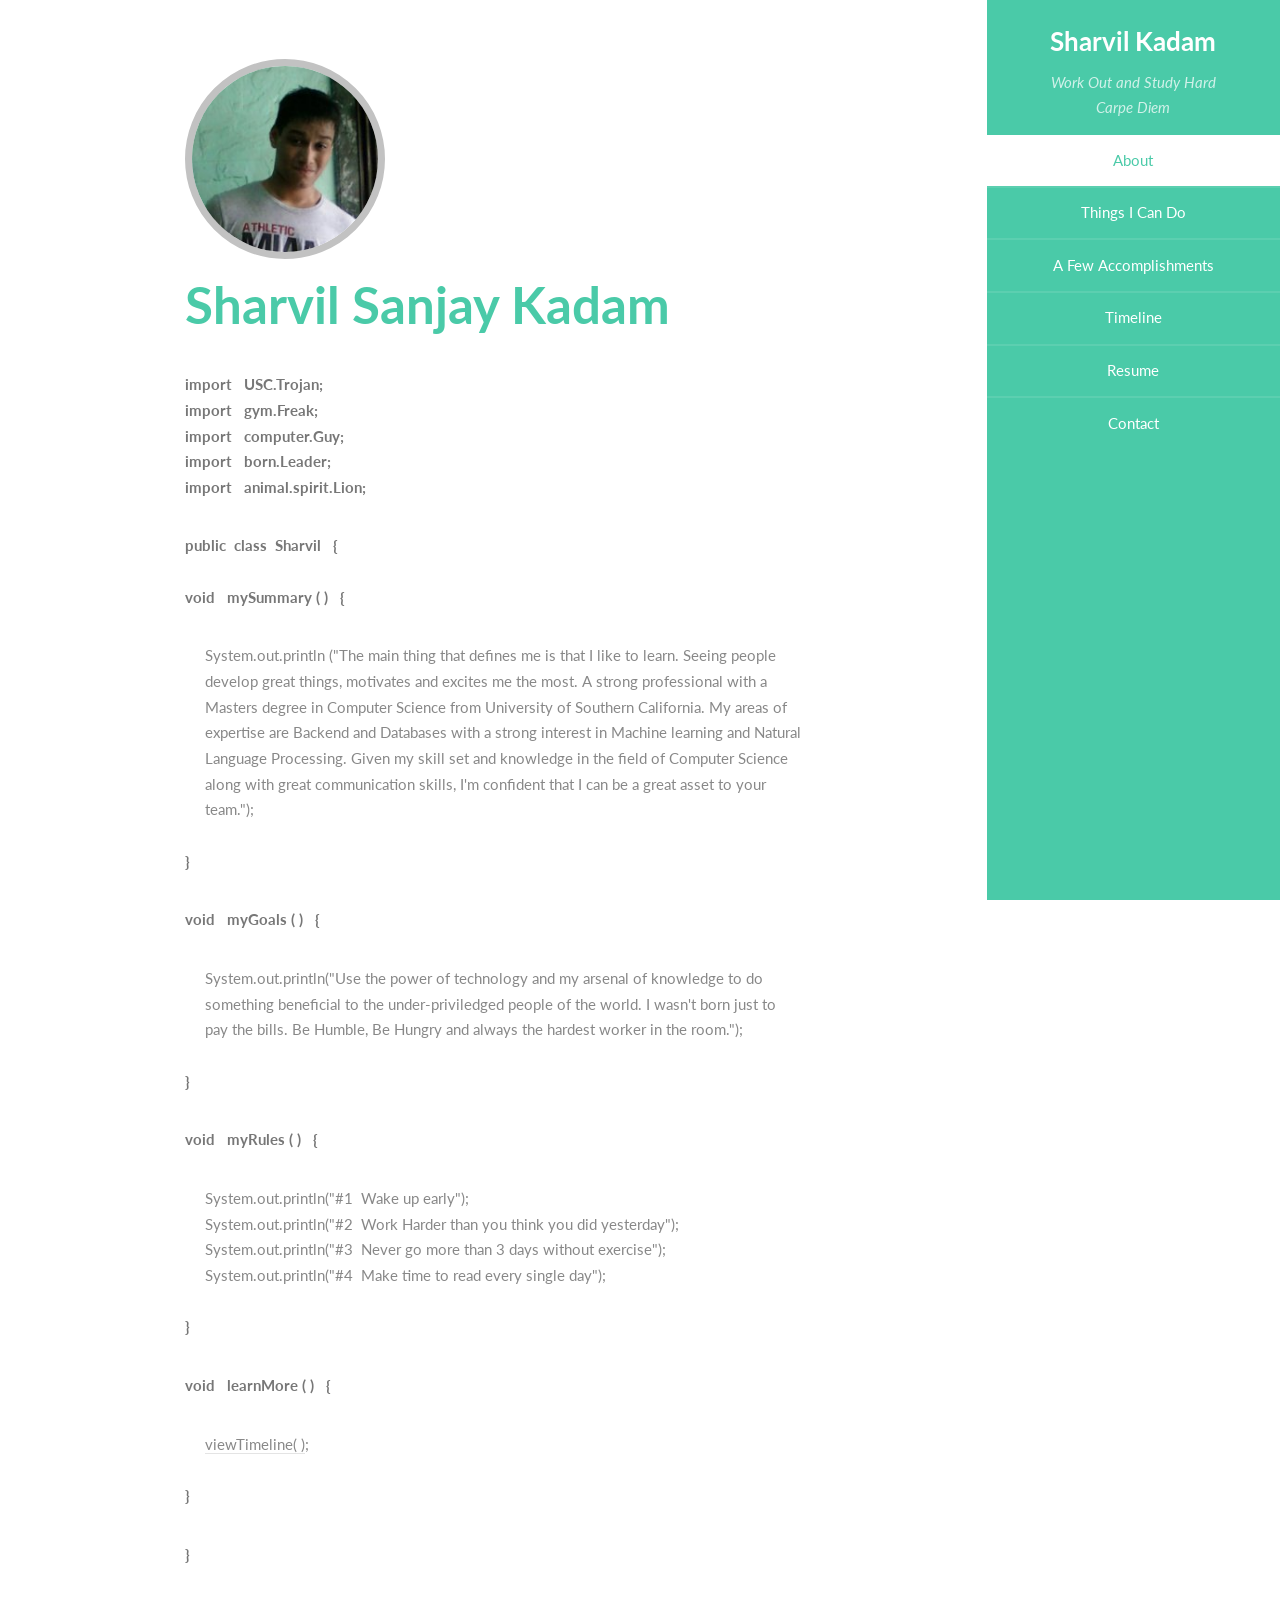
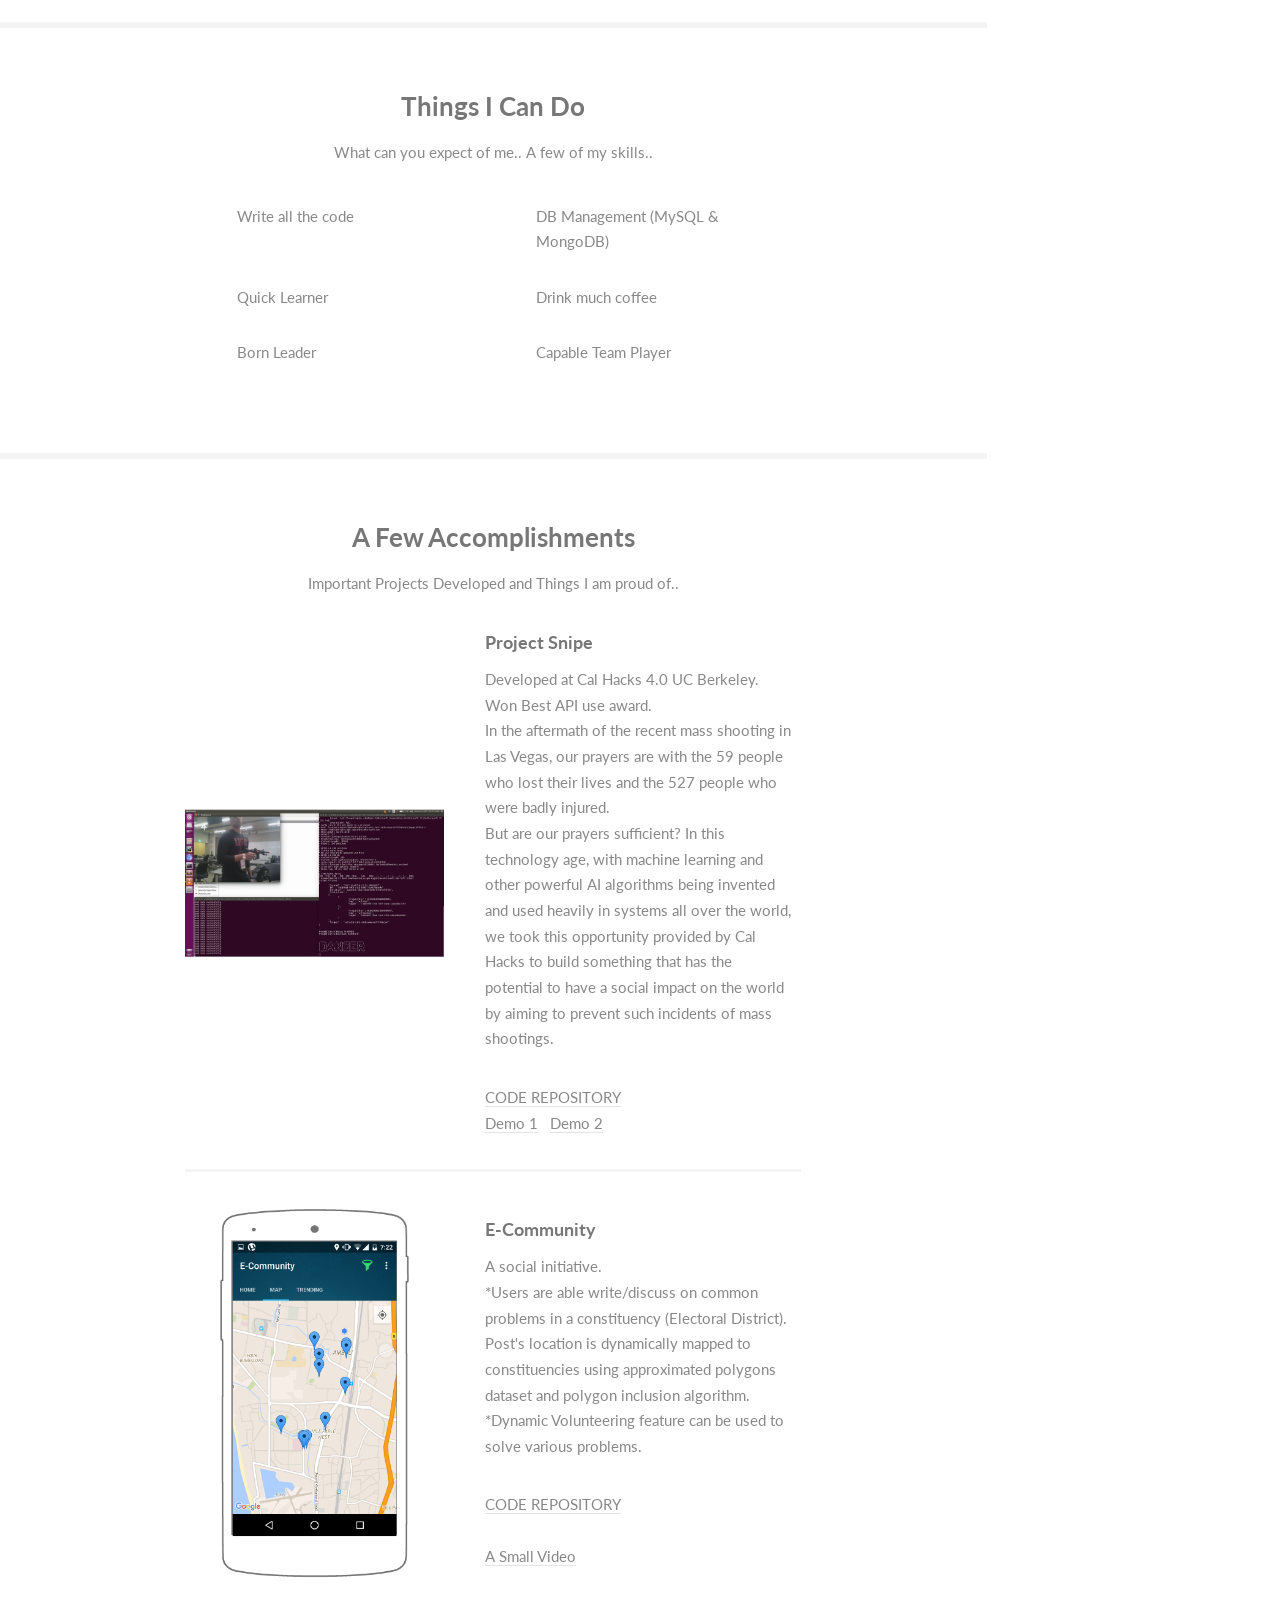
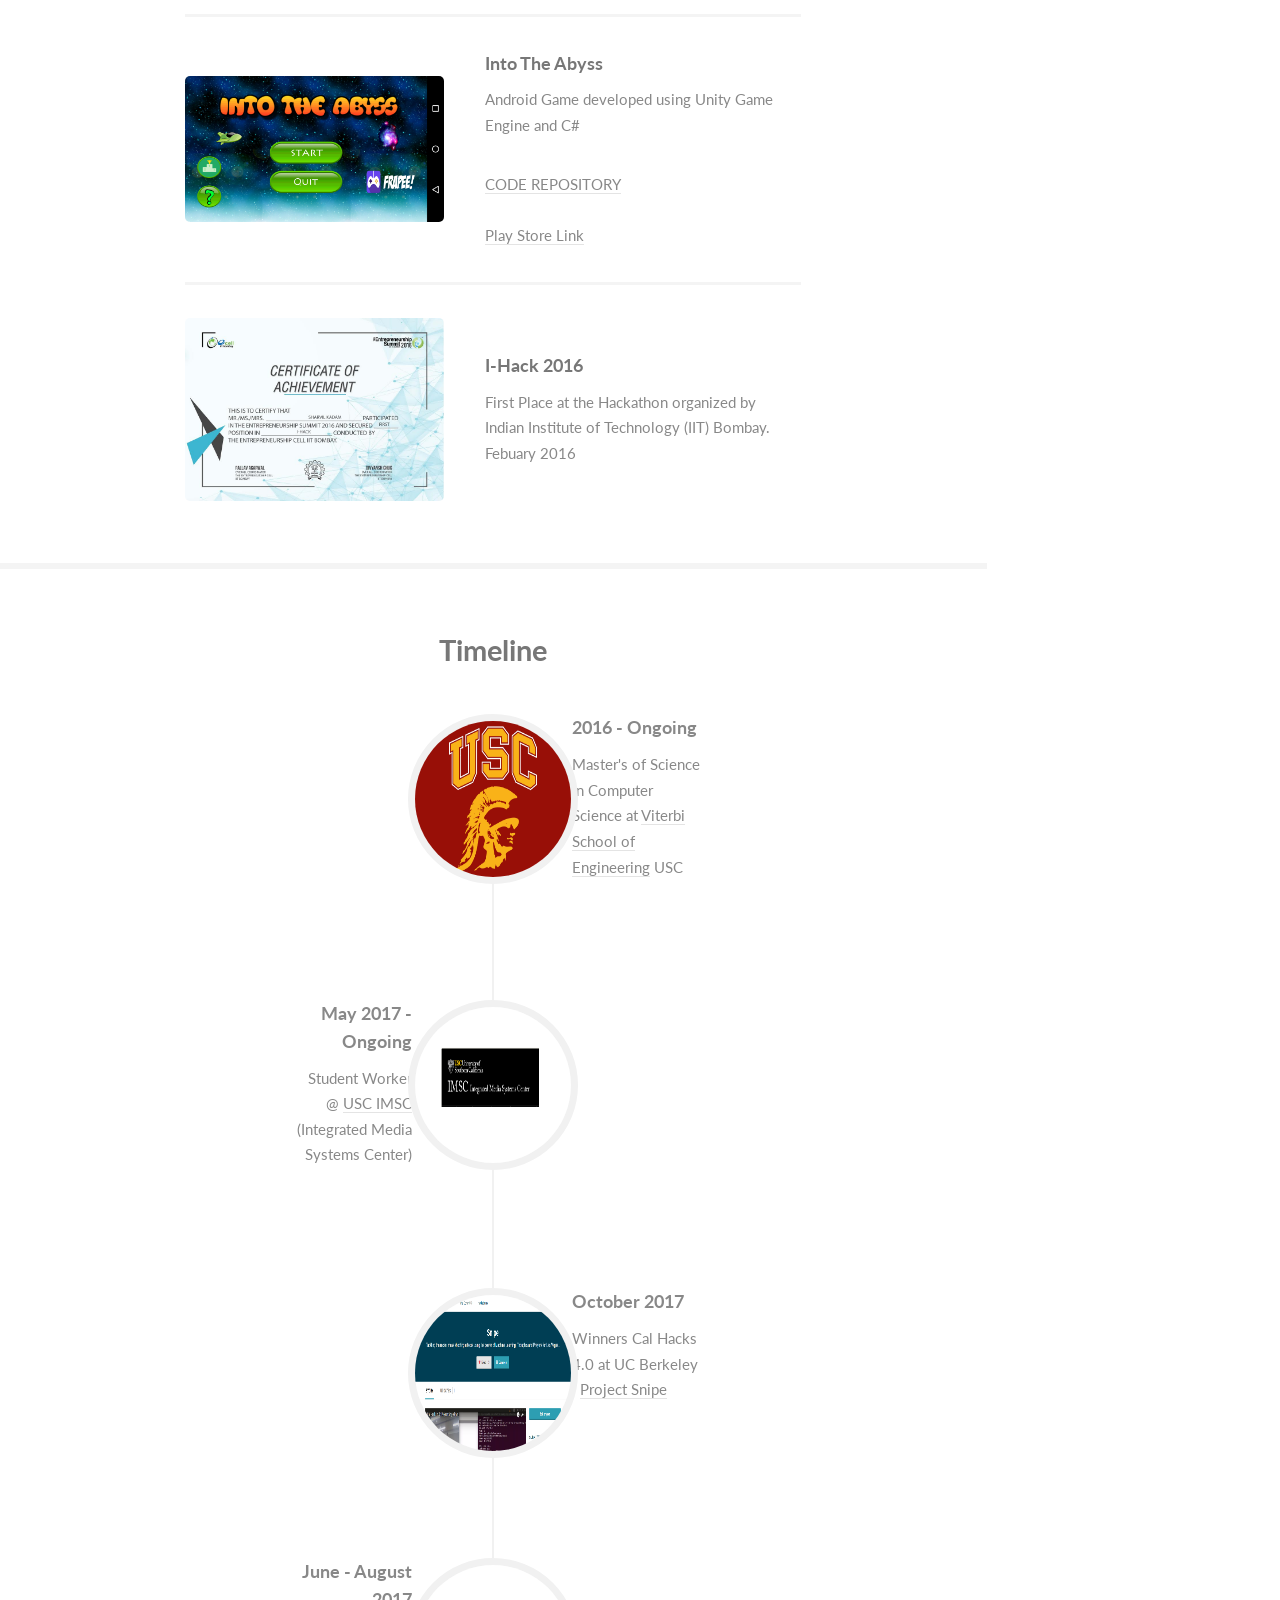
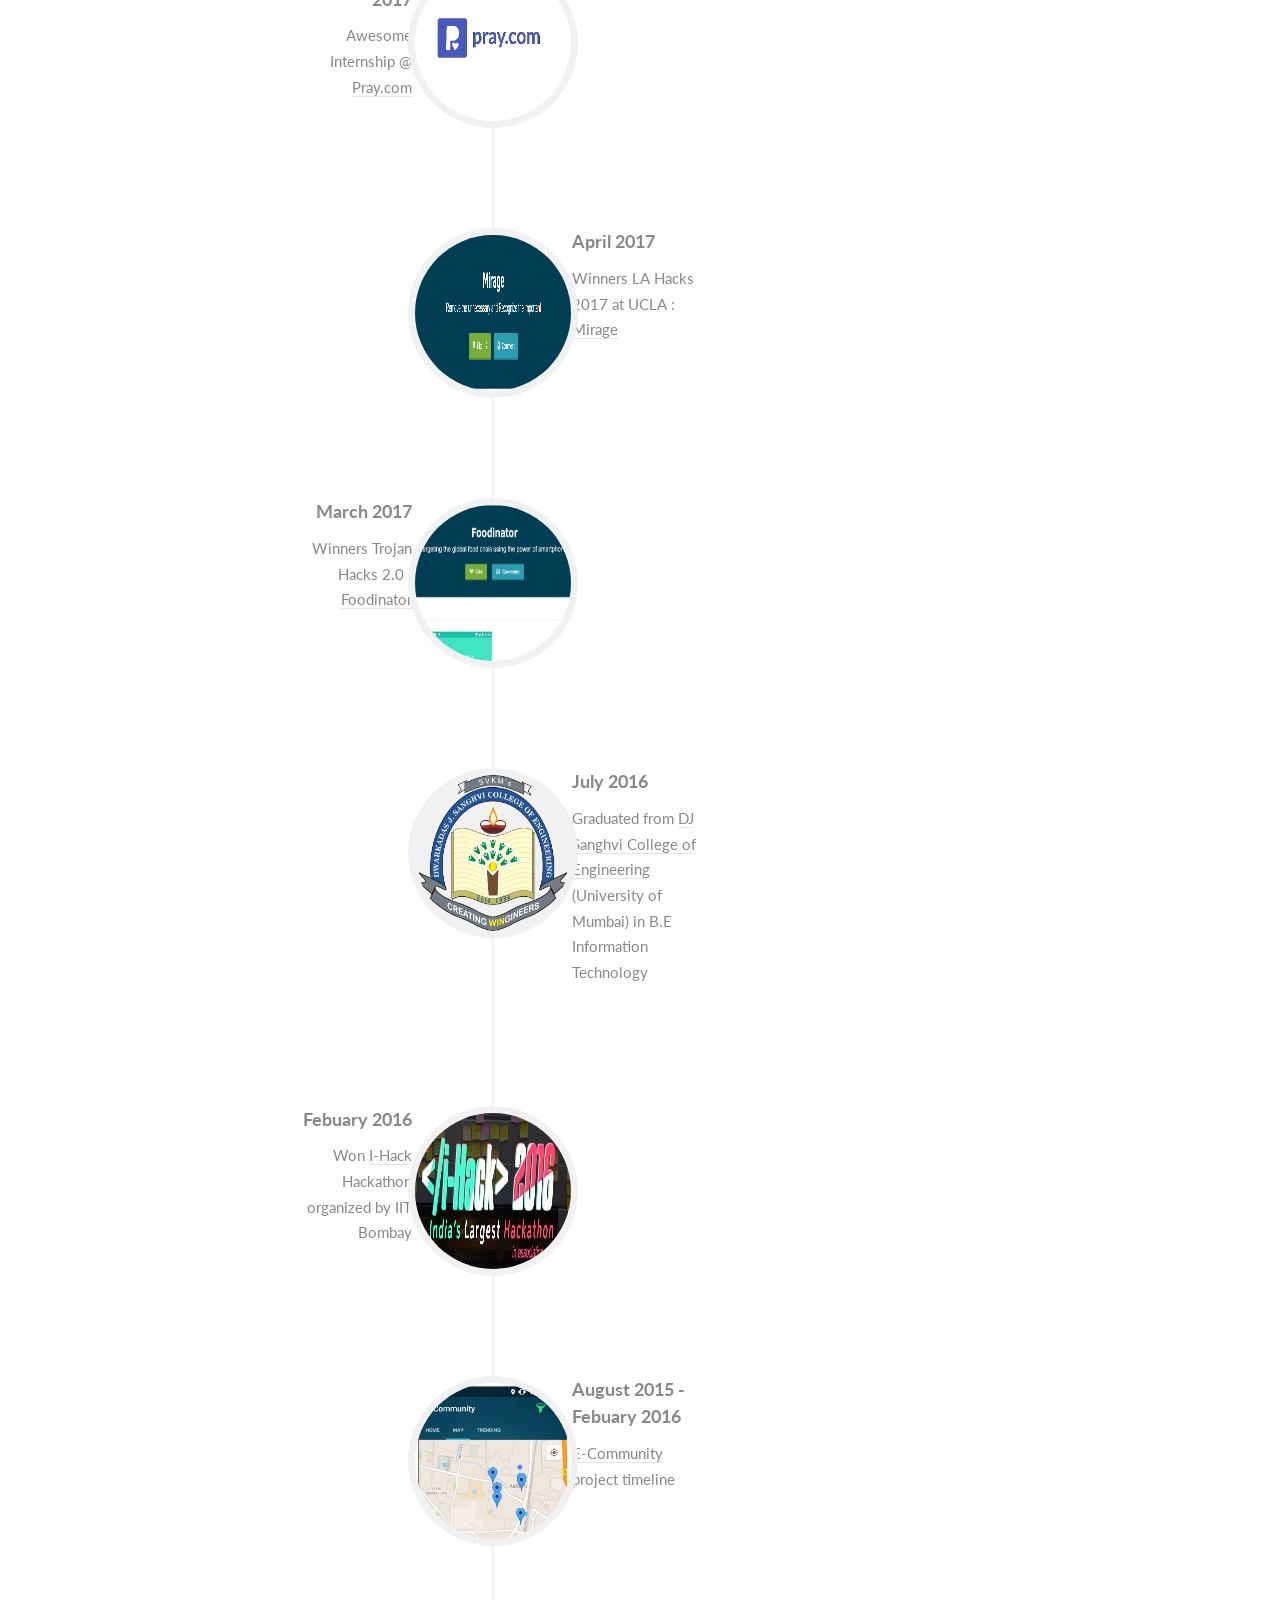
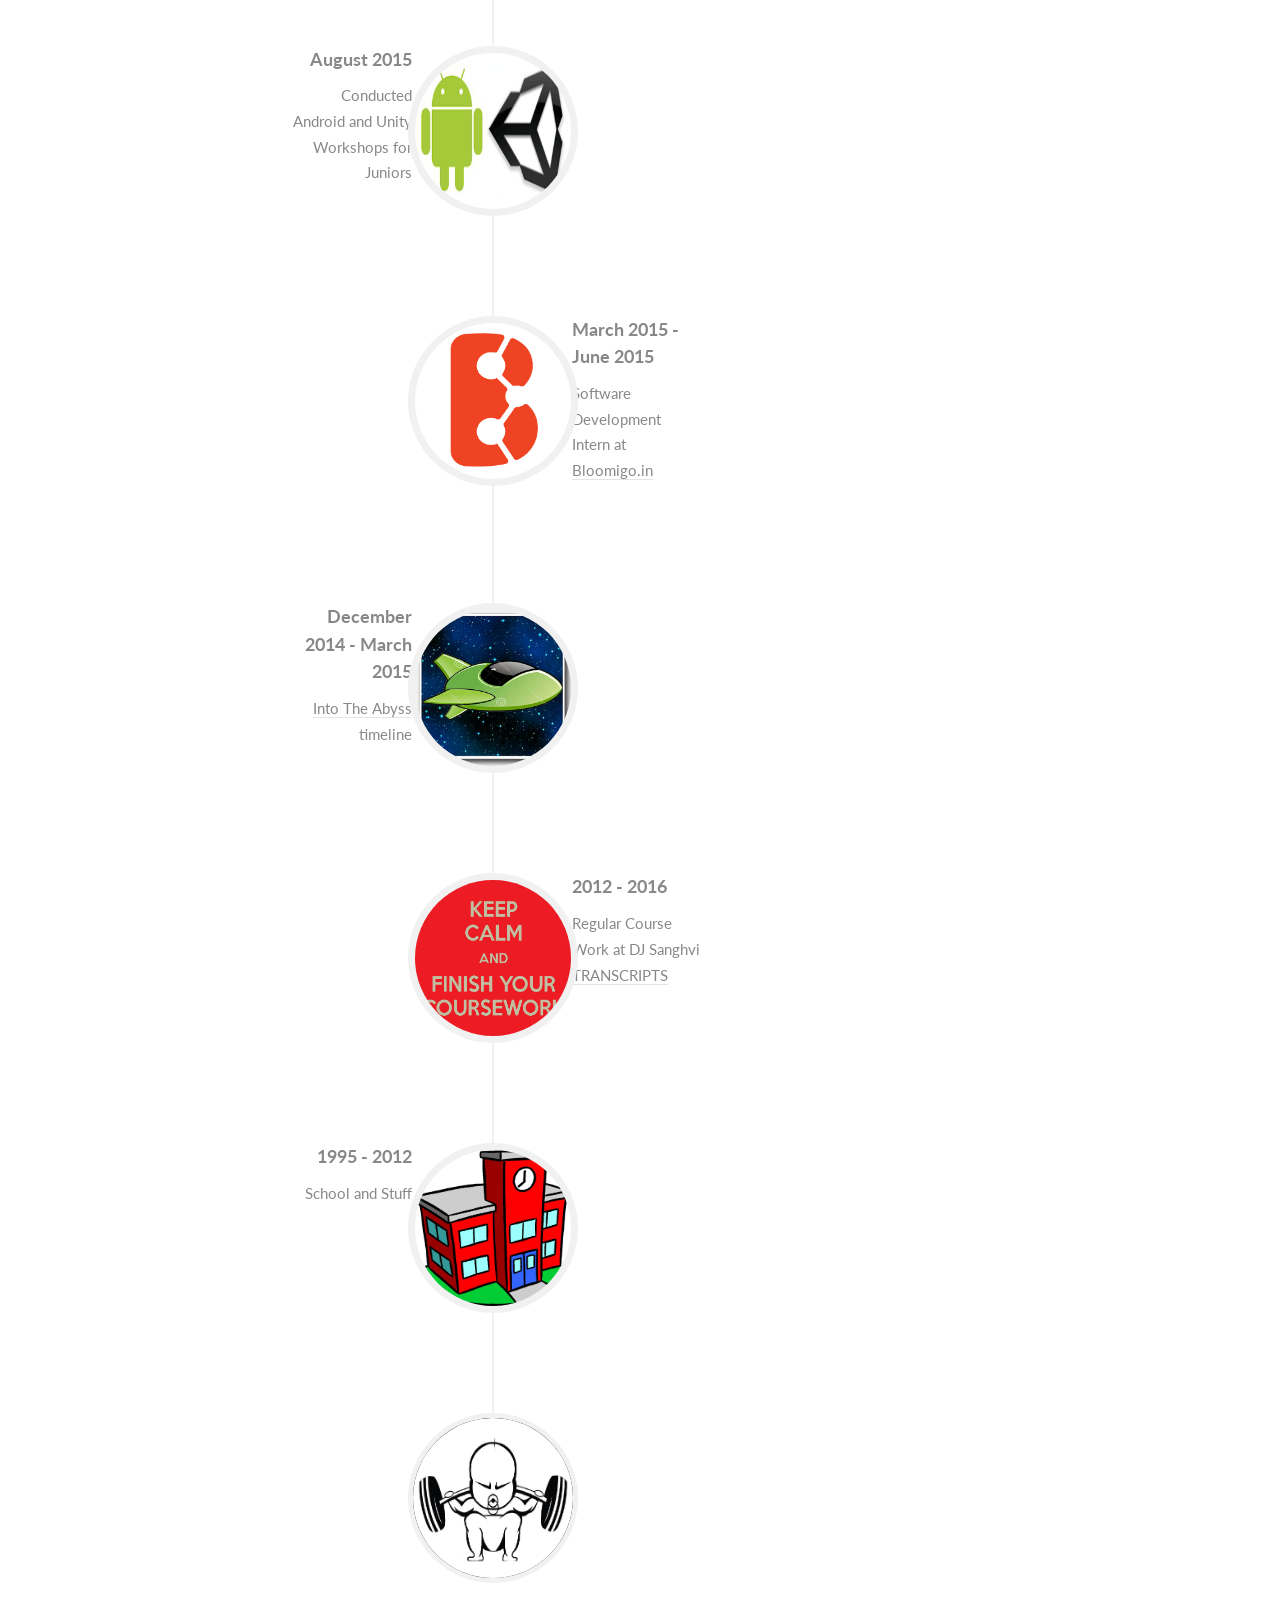
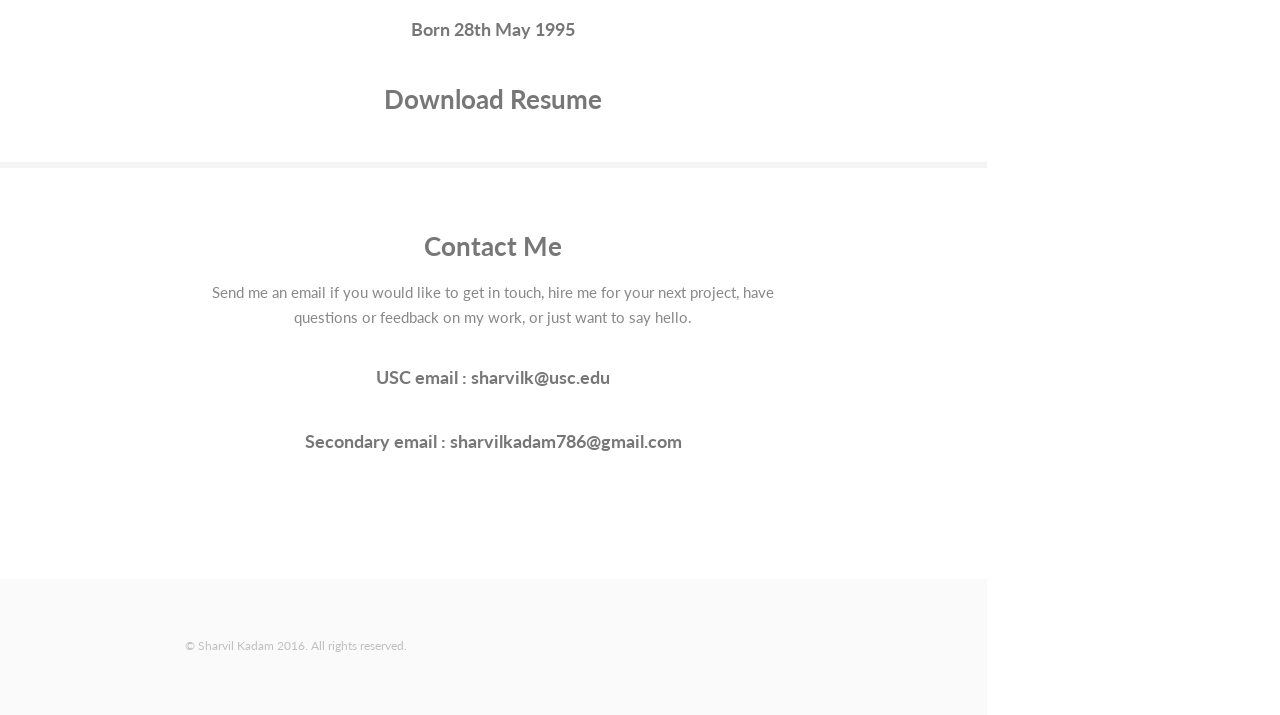
==== index.html @ 2d90a51f "Update index.html" ====
<!DOCTYPE HTML>

<html>
	<head>
		<title>Sharvil Kadam</title>
		<meta charset="utf-8" />
		<meta name="viewport" content="width=device-width, initial-scale=1" />
		<!--[if lte IE 8]><script src="assets/js/ie/html5shiv.js"></script><![endif]-->
		<link rel="stylesheet" href="assets/css/main.css" />
		<!--[if lte IE 8]><link rel="stylesheet" href="assets/css/ie8.css" /><![endif]-->
						
	</head>

	<body>

		<!-- Header -->
			<section id="header">
				<header>
					<!--<span class="image avatar"><img src="images/avatar.jpg" alt="" /></span>-->
					<h1 id="logo"><a href="#">Sharvil Kadam</a></h1>
					<p>Work Out and Study Hard <br />
					Carpe Diem</p>
				</header>
				<nav id="nav">
					<ul>
						<li><a href="#one" class="active">About</a></li>
						<li><a href="#two">Things I Can Do</a></li>
						<li><a href="#three">A Few Accomplishments</a></li>
						<li><a href="#four">Timeline</a></li>
						<li><a href="#resume">Resume</a></li>
						<li><a href="#five">Contact</a></li>
					</ul>
				</nav>
				<footer>
					<ul class="icons">
						<li><a href="https://www.linkedin.com/in/sharvilkadam" target="_blank" class="icon fa-linkedin"><span class="label">LinkedIn</span></a></li>
						<li><a href="https://github.com/sharvilkadam" target="_blank" class="icon fa-github"><span class="label">Github</span></a></li>
						<li><a href="https://www.facebook.com/sharvil.kadam" target="_blank" class="icon fa-facebook"><span class="label">Facebook</span></a></li>
						<li><a href="https://www.instagram.com/sharvil_k/" target="_blank" class="icon fa-instagram"><span class="label">Instagram</span></a></li>
						<li><a href="mailto:sharvilk@usc.edu" target="_blank" class="icon fa-envelope"><span class="label">Email</span></a></li>
					</ul>
				</footer>
			</section>

		<!-- Wrapper -->
			<div id="wrapper">

				<!-- Main -->
					<div id="main">

						<!-- One -->
							<section id="one">
								<div class="container">
									<header class="major">
									<img class="img-me" src="images/avatar.jpg" alt="">
										<h2>Sharvil Sanjay Kadam</h2>
										</header>
										<b><p>import &nbsp&nbspUSC.Trojan;<br>
											import &nbsp&nbspgym.Freak;<br>
											import &nbsp&nbspcomputer.Guy;<br>
											import &nbsp&nbspborn.Leader;<br>
											import &nbsp&nbspanimal.spirit.Lion;
											<!--Spirit Animal : Lion<br>-->
											</p>
										
									<b>public &nbspclass &nbspSharvil &nbsp&nbsp{</b><br/><br>
									<p> void&nbsp&nbsp&nbspmySummary&nbsp(&nbsp)&nbsp&nbsp&nbsp{</b>
										
										<div class="syso">System.out.println ("The main thing that defines me is that I like to learn. Seeing people develop great things, motivates and excites me the most. A strong professional with a Masters degree in Computer Science from University of Southern California.
My areas of expertise are Backend and Databases with a strong interest in Machine learning and Natural Language Processing.
Given my skill set and knowledge in the field of Computer Science along with great communication skills, I'm confident that I can be a great asset to your team.");
										</div>
									<br><b>}</b><br></p>
									<p> <b>void&nbsp&nbsp&nbspmyGoals&nbsp(&nbsp)&nbsp&nbsp&nbsp{</b>
										<div class="syso">System.out.println("Use the power of technology and my arsenal of knowledge to do something beneficial to the under-priviledged people of the world. I wasn't born just to pay the bills. Be Humble, Be Hungry and always the hardest worker in the room.");
										</div>
									<br><b>}</b><br></p>
									<p> <b>void&nbsp&nbsp&nbspmyRules&nbsp(&nbsp)&nbsp&nbsp&nbsp{</b>
										
										<div class="syso">System.out.println("#1 &nbspWake up early");<br>
														System.out.println("#2 &nbspWork Harder than you think you did yesterday");<br>
														System.out.println("#3 &nbspNever go more than 3 days without exercise");<br>
														System.out.println("#4 &nbspMake time to read every single day");<br>
										</div>
									<br><b>}</b><br></p>
									<p> <b>void&nbsp&nbsp&nbsplearnMore&nbsp(&nbsp)&nbsp&nbsp&nbsp{</b>
										<div class="syso"><a href="#four">viewTimeline(&nbsp)</a>;
										</div>
									<br><b>}</b><br></p>
									<b>}</b><div><br></div>
								</div>
							</section>

						<!-- Two -->
							<section id="two">
								<div class="container">
									<h3 style="text-align:center">Things I Can Do</h3>
									<p style="text-align:center">What can you expect of me.. A few of my skills.. </p>
									<ul class="feature-icons">
										<li class="fa-code">Write all the code</li>
										<li class="fa-bar-chart-o">DB Management (MySQL & MongoDB)</li>
										<li class="fa-book">Quick Learner</li>
										<li class="fa-coffee">Drink much coffee</li>
										<li class="fa-bolt">Born Leader</li>
										<li class="fa-users">Capable Team Player</li>
									</ul>
								</div>
							</section>

						<!-- Three -->
							<section id="three">
								<div class="container">
									<h3 style="text-align:center">A Few Accomplishments</h3>
									<p style="text-align:center">Important Projects Developed and Things I am proud of..</p>
									<div class="features">
										<article>
											<a href="https://devpost.com/software/snipe" class="image" target="_blank"><img src="images/gun.jpg" alt="Project_Snipe" /></a>
											<div class="inner">
												<h4>Project Snipe</h4>
												<p>Developed at Cal Hacks 4.0 UC Berkeley. Won Best API use award.<br>
												In the aftermath of the recent mass shooting in Las Vegas, our prayers are with the 59 people who lost their lives and the 527 people who were badly injured.
												<br>
												But are our prayers sufficient? In this technology age, with machine learning and other powerful AI algorithms being invented and used heavily in systems all over the world, we took this opportunity provided by Cal Hacks to build something that has the potential to have a social impact on the world by aiming to prevent such incidents of mass shootings.</p>
												<a href="https://github.com/sharvilkadam/project_snipe" target="_blank">CODE REPOSITORY</a><br>
												<a href="https://www.youtube.com/watch?v=8HiP_KEbpkw" target="_blank">Demo 1</a>&nbsp&nbsp
												<a href="https://www.youtube.com/watch?v=8ooiX8JtG_U" target="_blank">Demo 2</a>
											</div>
										</article>
										<article>
											<a href="https://drive.google.com/open?id=0B1fPIwPe69knaG1VN0NEN2JaNmc" class="image" target="_blank"><img src="images/mapview.png" alt="E-Community" /></a>
											<div class="inner">
												<h4>E-Community</h4>
												<p>A social initiative.<br>
												*Users are able write/discuss on common problems in a constituency (Electoral District). Post's location is
												dynamically mapped to constituencies using approximated polygons dataset and polygon inclusion algorithm.<br>
												*Dynamic Volunteering feature can be used to solve various problems.</p>
												
												<a href="https://drive.google.com/open?id=0B1fPIwPe69knaG1VN0NEN2JaNmc" target="_blank">CODE REPOSITORY</a><br><br>
												<a href="https://www.youtube.com/watch?v=m3dZS2PatmI" target="_blank">A Small Video</a>
											</div>
										</article>
										<article>
											<a href="https://play.google.com/store/apps/details?id=com.sharko.IntoTheAbyss&hl=en" class="image" target="_blank"><img src="images/into.png" alt="Into The Abyss" /></a>
											<div class="inner">
												<h4>Into The Abyss</h4>
												<p>Android Game developed using Unity Game Engine and C#</p>
												<a href="https://drive.google.com/open?id=0B1fPIwPe69knakhXM0E3Ulh4dEk" target="_blank">CODE REPOSITORY</a><br><br>
												<a href="https://play.google.com/store/apps/details?id=com.sharko.IntoTheAbyss&hl=en" target="_blank">Play Store Link</a>
											</div>
										</article>
										<article>
											<span class="image" ><img src="images/unnamed.jpg" alt="I-Hack" /></span>
											<div class="inner">
												<h4>I-Hack 2016</h4>
												<p>First Place at the Hackathon organized by Indian Institute of Technology (IIT) Bombay. <br> Febuary 2016</p>
											</div>
										</article>
									</div>
								</div>
							</section>
						
						<!-- Four -->
							<section id="four">
								<div class="container">
									<section id="timeline" class="container content-section text-center">
										<div class="row">
											<div class="col-lg-8 col-lg-offset-2">

											  <h2 style="text-align:center" id="timeline">Timeline</h2><br>


										  <ul class="timeline">

											
												  
												  

												  <li class="
												  	timeline-inverted
												  ">
													  <div class="timeline-image"><!-- style="background-image:url('images/USC.jpg')">-->
														  <img class="insideimg" src="images/USC.jpg" alt="USC ">
													  </div>
													  <div class="timeline-panel">
														  <div class="timeline-heading">
															  <h4>2016 - Ongoing</h4>
														  </div>
														  <div class="timeline-body">
															  <p class="text-muted"><p>Master's of Science in Computer Science at <a href="https://viterbischool.usc.edu/" target="_blank">Viterbi School of Engineering</a> USC</p>
									</p>
														  </div>
													  </div>
												  </li>
												
												<li class="
												  
												  ">
													  <div class="timeline-image"><!-- style="background-image:url('images/USC.jpg')">-->
														  <img class="insideimg" src="images/imsc.png" alt="IMSC">
													  </div>
													  <div class="timeline-panel">
														  <div class="timeline-heading">
															  <h4>May 2017 - Ongoing</h4>
														  </div>
														  <div class="timeline-body">
															  <p class="text-muted"><p>Student Worker @ <a href="http://imsc.usc.edu/" target="_blank">USC IMSC</a> (Integrated Media Systems Center)</p>
									</p>
														  </div>
													  </div>
												  </li>
												
												<li class="
												  	timeline-inverted
												  ">
													  <div class="timeline-image"><!-- style="background-image:url('images/USC.jpg')">-->
														  <img class="insideimg" src="images/snipe.png" alt="Project snipe ">
													  </div>
													  <div class="timeline-panel">
														  <div class="timeline-heading">
															  <h4>October 2017</h4>
														  </div>
														  <div class="timeline-body">
															  <p class="text-muted"><p>Winners Cal Hacks 4.0 at UC Berkeley : <a href="https://devpost.com/software/snipe" target="_blank">Project Snipe</a></p>
									</p>
														  </div>
													  </div>
												  </li>
												
												<li class="
												  
												  ">
													  <div class="timeline-image"><!-- style="background-image:url('images/USC.jpg')">-->
														  <img class="insideimg" src="images/pray.png" alt="Pray.com">
													  </div>
													  <div class="timeline-panel">
														  <div class="timeline-heading">
															  <h4>June - August 2017</h4>
														  </div>
														  <div class="timeline-body">
															  <p class="text-muted"><p>Awesome Internship @ <a href="https://pray.com" target="_blank">Pray.com</a> </p>
									</p>
														  </div>
													  </div>
												  </li>
												
												<li class="
												  	timeline-inverted
												  ">
													  <div class="timeline-image"><!-- style="background-image:url('images/USC.jpg')">-->
														  <img class="insideimg" src="images/mirage2.png" alt="Mirage ">
													  </div>
													  <div class="timeline-panel">
														  <div class="timeline-heading">
															  <h4>April 2017</h4>
														  </div>
														  <div class="timeline-body">
															  <p class="text-muted"><p>Winners LA Hacks 2017 at UCLA : <a href="https://devpost.com/software/mirage-7kof1c" target="_blank">Mirage</a></p>
									</p>
														  </div>
													  </div>
												  </li>
												  
												  
												  <li class="
												  
												  ">
													  <div class="timeline-image"><!-- style="background-image:url('images/USC.jpg')">-->
														  <img class="insideimg" src="images/Foodinator.jpg" alt="Trojan Hacks">
													  </div>
													  <div class="timeline-panel">
														  <div class="timeline-heading">
															  <h4>March 2017</h4>
														  </div>
														  <div class="timeline-body">
															  <p class="text-muted"><p>Winners Trojan Hacks 2.0 : <a href="https://devpost.com/software/foodinator" target="_blank">Foodinator</a> </p>
									</p>
														  </div>
													  </div>
												  </li>

												  <li class="
												  
													timeline-inverted
												  
												  ">
													  <div class="timeline-image">
														  <img class="insideimg" src="images/DJ.png" alt="DJSCOE">
													  </div>
													  <div class="timeline-panel">
														  <div class="timeline-heading">
															  <h4>July 2016</h4>
														  </div>
														  <div class="timeline-body">
															  <p class="text-muted"><p>Graduated from <a href="http://www.djsce.ac.in/" target="_blank">DJ Sanghvi College of Engineering</a> (University of Mumbai) in B.E Information Technology</p>
									</p>
														  </div>
													  </div>
												  </li>
												
												  
												  

												  <li class="
												  
												  ">
													  <div class="timeline-image">
														  <img class="insideimg" src="images/ihack2.jpg" alt="I-Hack">
													  </div>
													  <div class="timeline-panel">
														  <div class="timeline-heading">
															  <h4>Febuary 2016</h4>
														  </div>
														  <div class="timeline-body">
															  <p class="text-muted"><p>Won <a href="http://ecell.in/esummit/ihack/" target="_blank">I-Hack</a> Hackathon organized by IIT Bombay</p>
									</p>
														  </div>
													  </div>
												  </li>
												
												  
												  

												  <li class="
												  
													timeline-inverted
												  
												  ">
													  <div class="timeline-image">
														  <img class="insideimg" src="images/mapview2.png" alt="E-Community">
													  </div>
													  <div class="timeline-panel">
														  <div class="timeline-heading">
															  <h4>August 2015 - Febuary 2016</h4>
														  </div>
														  <div class="timeline-body">
															  <p class="text-muted"><p><a href="https://drive.google.com/open?id=0B1fPIwPe69knaG1VN0NEN2JaNmc" target="_blank">E-Community</a> project timeline</p>
									</p>
														  </div>
													  </div>
												  </li>
												
												  
												  

												  <li class="
												  
												  ">
													  <div class="timeline-image">
														  <img class="insideimg" src="images/au.png" alt="Workshop">
													  </div>
													  <div class="timeline-panel">
														  <div class="timeline-heading">
															  <h4>August 2015</h4>
														  </div>
														  <div class="timeline-body">
															  <p class="text-muted"><p>Conducted Android and Unity Workshops for Juniors</p>
									</p>
														  </div>
													  </div>
												  </li>
												
												  
												  

												  <li class="
												  
													timeline-inverted
												  
												  ">
													  <div class="timeline-image">
														  <img class="insideimg" src="images/bloom.png" alt="Bloomigo.in">
													  </div>
													  <div class="timeline-panel">
														  <div class="timeline-heading">
															  <h4>March 2015 - June 2015</h4>
														  </div>
														  <div class="timeline-body">
															  <p class="text-muted"><p>Software Development Intern at <a href="http://bloomigo.in" target="_blank">Bloomigo.in</a></p>
									</p>
														  </div>
													  </div>
												  </li>
												
												  
												  

												  <li class="
												  
												  ">
													  <div class="timeline-image">
														  <img class="insideimg" src="images/abyss.png" alt="Into The Abyss">
													  </div>
													  <div class="timeline-panel">
														  <div class="timeline-heading">
															  <h4>December 2014 - March 2015</h4>
														  </div>
														  <div class="timeline-body">
															  <p class="text-muted"><p><a href="https://play.google.com/store/apps/details?id=com.sharko.IntoTheAbyss&hl=en" target="_blank">Into The Abyss</a> timeline</p>
									</p>
														  </div>
													  </div>
												  </li>
												
												  
												  

												  <li class="
												  
													timeline-inverted
												  
												  ">
													  <div class="timeline-image">
														  <img class="insideimg" src="images/cr2.png" alt="Course work">
													  </div>
													  <div class="timeline-panel">
														  <div class="timeline-heading">
															  <h4>2012 - 2016</h4>
														  </div>
														  <div class="timeline-body">
															  <p class="text-muted"><p>Regular Course Work at DJ Sanghvi<br> <a href="https://drive.google.com/open?id=0B1fPIwPe69knVXRWUlptY0taTE0" target="_blank">TRANSCRIPTS</a></p>
									</p>
														  </div>
													  </div>
												  </li>
												
												  
												  <li class="
												  
												  ">
													  <div class="timeline-image">
														  <img class="insideimg" src="images/sc.jpg" alt="School">
													  </div>
													  <div class="timeline-panel">
														  <div class="timeline-heading">
															  <h4>1995 - 2012</h4>
														  </div>
														  <div class="timeline-body">
															  <p class="text-muted"><p>School and Stuff</p>
									</p>
														  </div>
													  </div>
												  </li>

												  
												

												<li class="timeline-inverted">
												  <div class="timeline-image timeline-image-first">
													<img class="insideimg" src="images/born2.jpg" alt="Born">
												  </div>
												  
												</li>
											  </ul>
											  <h4 style="text-align:center">Born 28th May 1995</h4>
											</div>
										</div>
										
										<br>
									  <!--<div class="row top-buffer">
										<div class="col-lg-8 col-lg-offset-2">
										-->
										<section id="resume">
										  <h3 style="text-align:center"><a target="_blank" href="https://drive.google.com/file/d/1CIOT1_dU0feeOccqWsY5w686aYvmZWe6/view">Download Resume</a></h3> 
										</section>
										<!--</div>
									  </div>-->
									  
									</section>
								</div>
							</section>

						
						<!-- Five -->
							<section id="five">
								<div class="container">
									<h3 style="text-align:center">Contact Me</h3>
									<p style="text-align:center">Send me an email if you would like to get in touch, hire me for your next project, have questions or feedback on my work, or just want to say hello.</p>
									
									
									<h4 style="text-align:center"><a href="mailto:sharvilk@usc.edu" target="_blank" >USC  email :  sharvilk@usc.edu</a></h4>
									<br>
									<h4 style="text-align:center"><a href="mailto:sharvilkadam786@gmail" target="_blank" >Secondary  email :  sharvilkadam786@gmail.com</a></h4>
									<!--
									<form method="post" onsubmit="sendMail()">
										<div class="row uniform">
											<div class="6u 12u(xsmall)"><input type="text" name="name" id="name" placeholder="Name" /></div>
											<div class="6u 12u(xsmall)"><input type="email" name="email" id="email" placeholder="Email" /></div>
										</div>
										<div class="row uniform">
											<div class="12u"><input type="text" name="subject" id="subject" placeholder="Subject" /></div>
										</div>
										<div class="row uniform">
											<div class="12u"><textarea name="message" id="message" placeholder="Message" rows="6" ></textarea></div>
										</div>
										<div class="row uniform">
											<div class="12u">
												<ul class="actions">
													<li><input type="submit" class="special" value="Send Message" /></li>
													<li><input type="reset" value="Reset Form" /></li>
												</ul>
											</div>
										</div>
									</form>
									-->
								</div>
							</section>

						

					</div>

					<br>
				<!-- Footer -->
				<footer style="text-align:center">
					<ul class="icons">
						<li><a href="https://www.linkedin.com/in/sharvilkadam" target="_blank"  class="icon fa-linkedin"><span class="label">LinkedIn</span></a></li>
						<li><a href="https://github.com/sharvilkadam" target="_blank" class="icon fa-github"><span class="label">Github</span></a></li>
						<li><a href="https://www.facebook.com/sharvil.kadam" target="_blank" class="icon fa-facebook"><span class="label">Facebook</span></a></li>
						<li><a href="https://www.instagram.com/sharvil_k/" target="_blank" class="icon fa-instagram"><span class="label">Instagram</span></a></li>
						
						
					</ul>
				</footer>
					<section id="footer">
						<div class="container">
							<ul class="copyright">
								<li>&copy; Sharvil Kadam 2016. All rights reserved.</li>
							</ul>
						</div>
					</section>

			</div>

		<!-- Scripts -->
			<script src="assets/js/jquery.min.js"></script>
			<script src="assets/js/jquery.scrollzer.min.js"></script>
			<script src="assets/js/jquery.scrolly.min.js"></script>
			<script src="assets/js/skel.min.js"></script>
			<script src="assets/js/util.js"></script>
			<!--[if lte IE 8]><script src="assets/js/ie/respond.min.js"></script><![endif]-->
			<script src="assets/js/main.js"></script>

	</body>
</html>
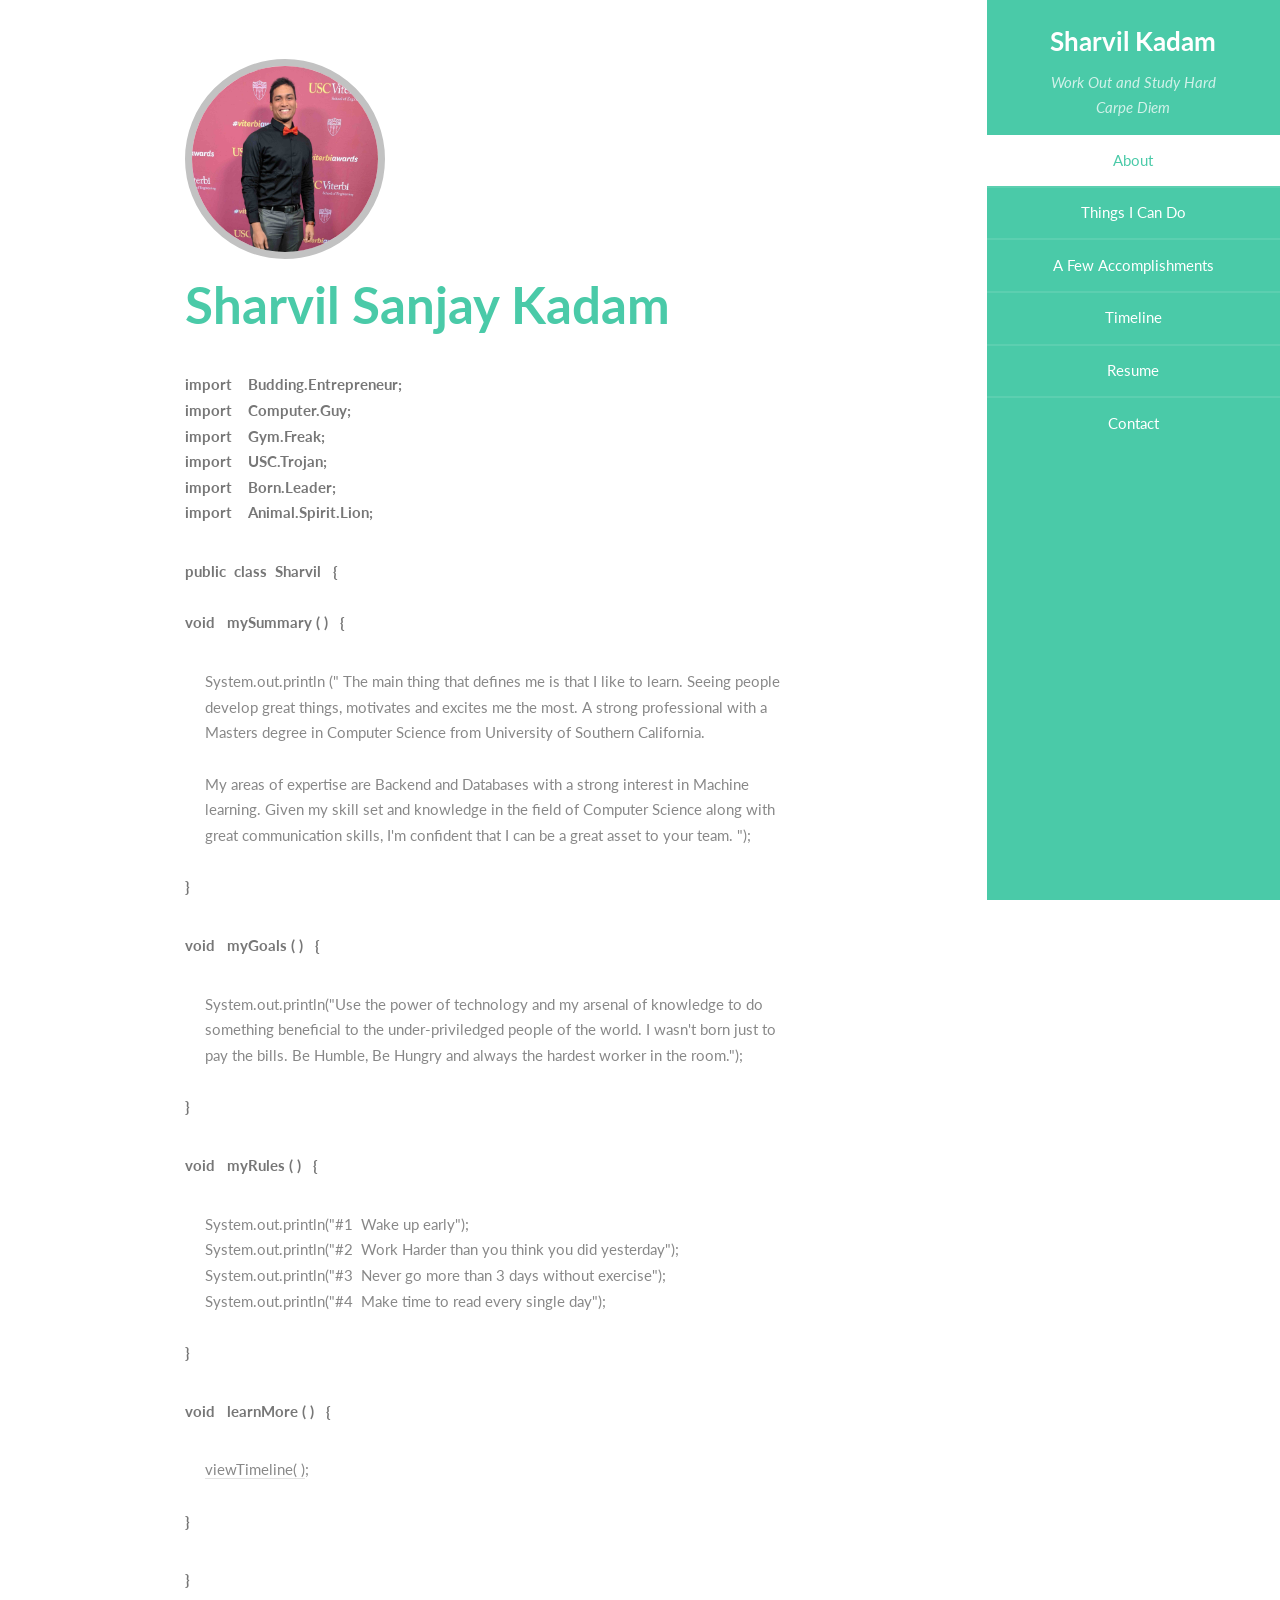
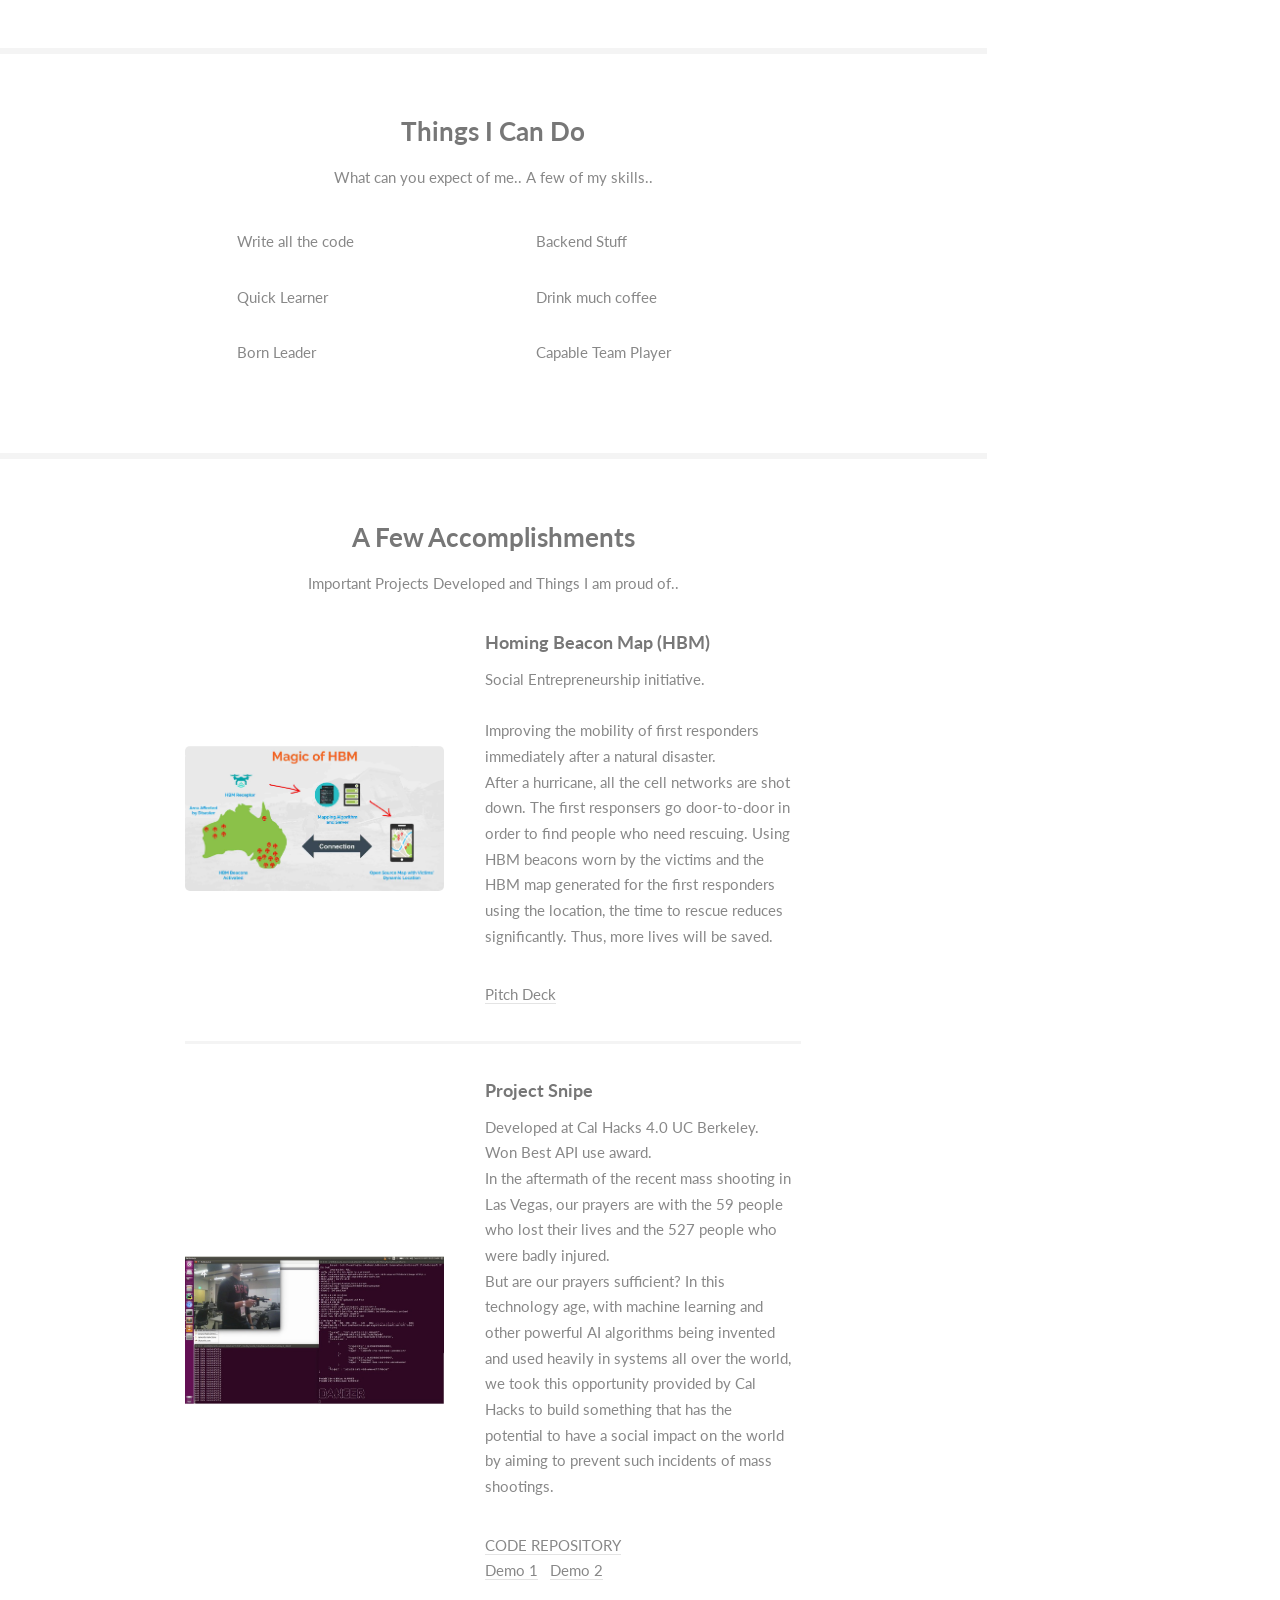
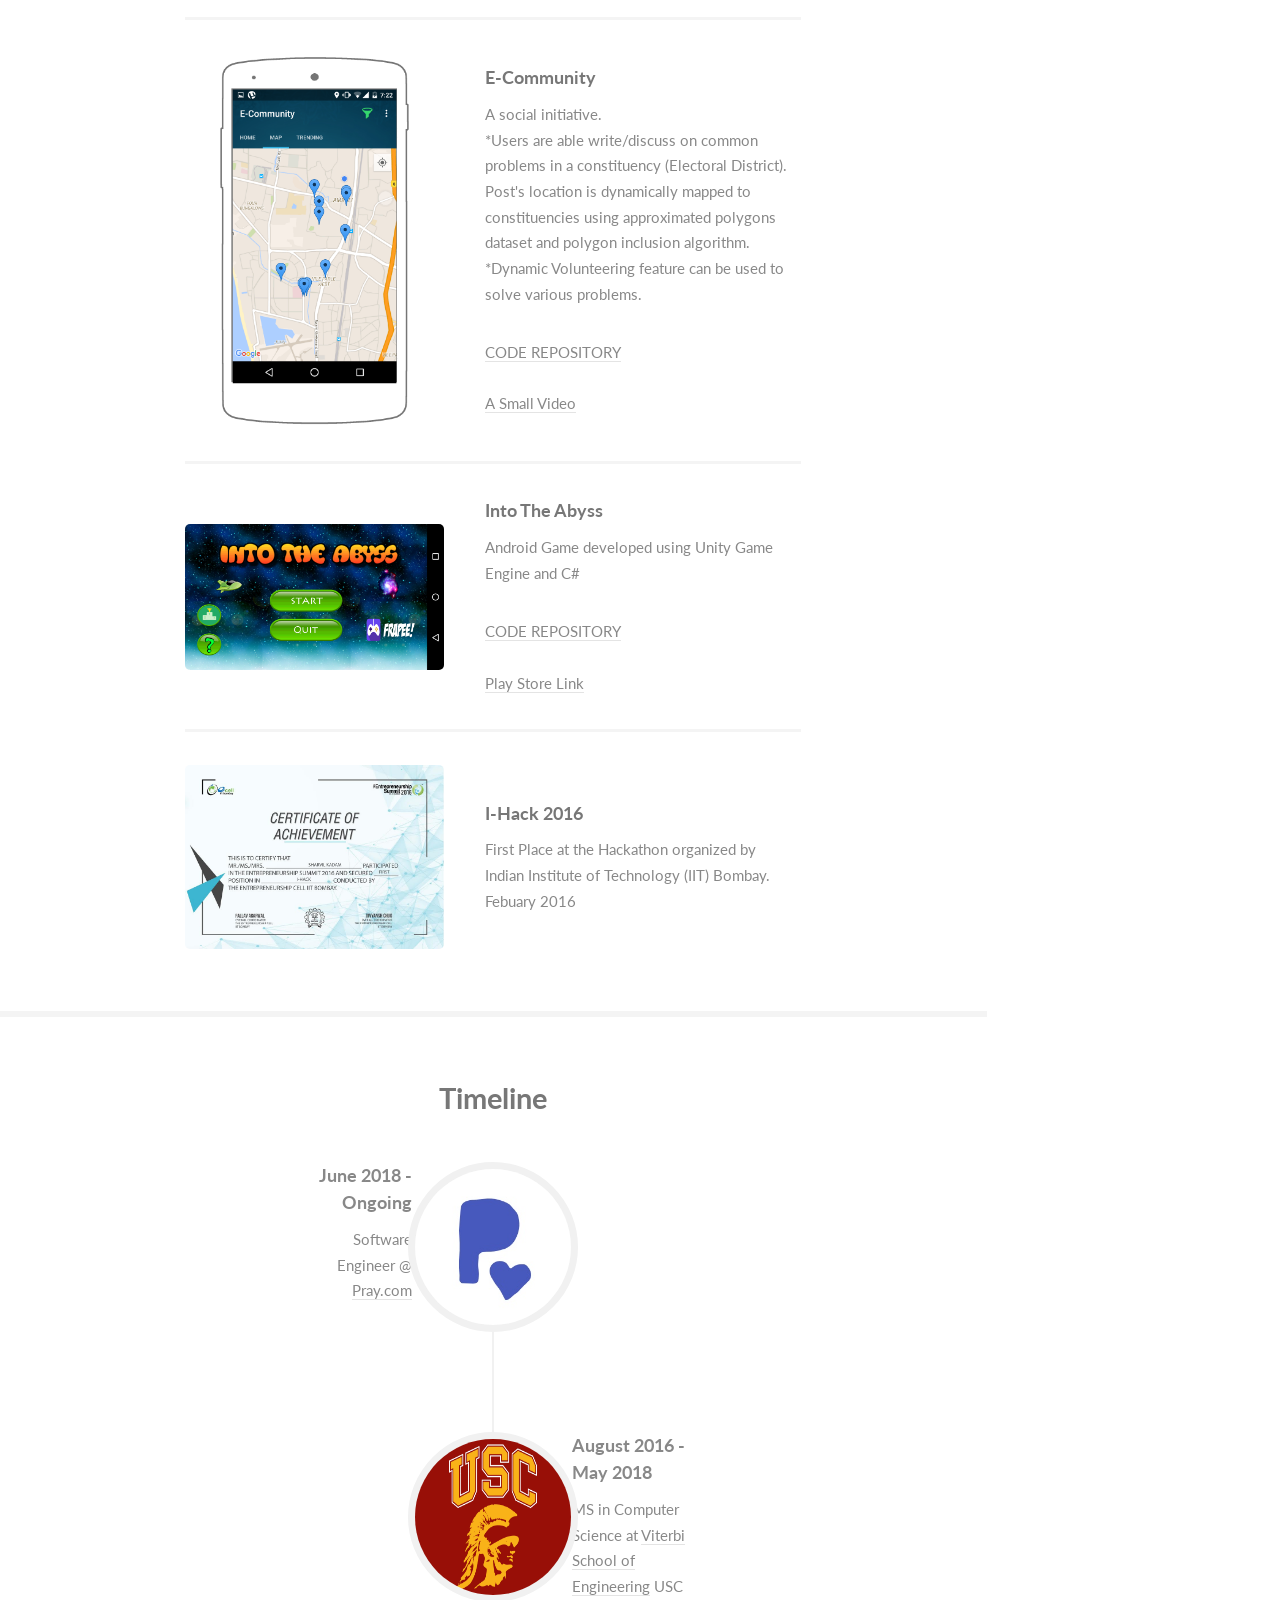
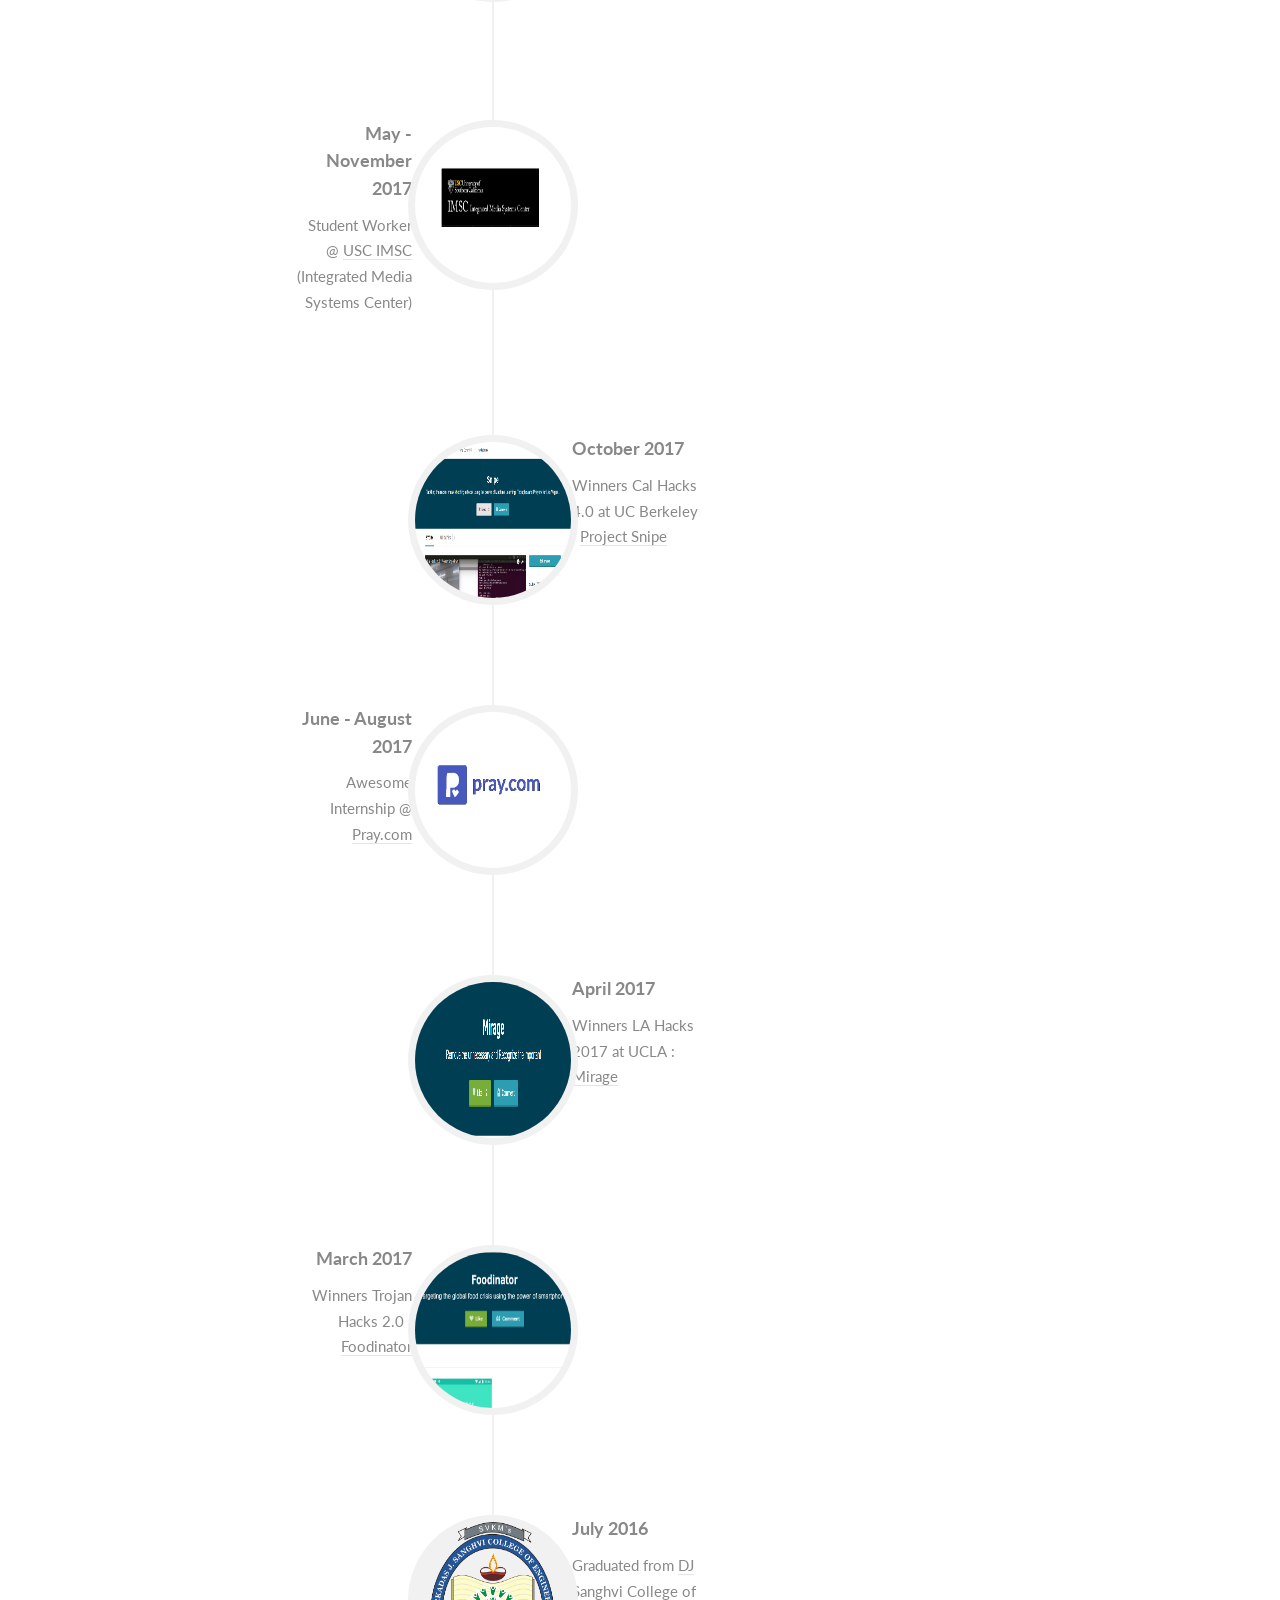
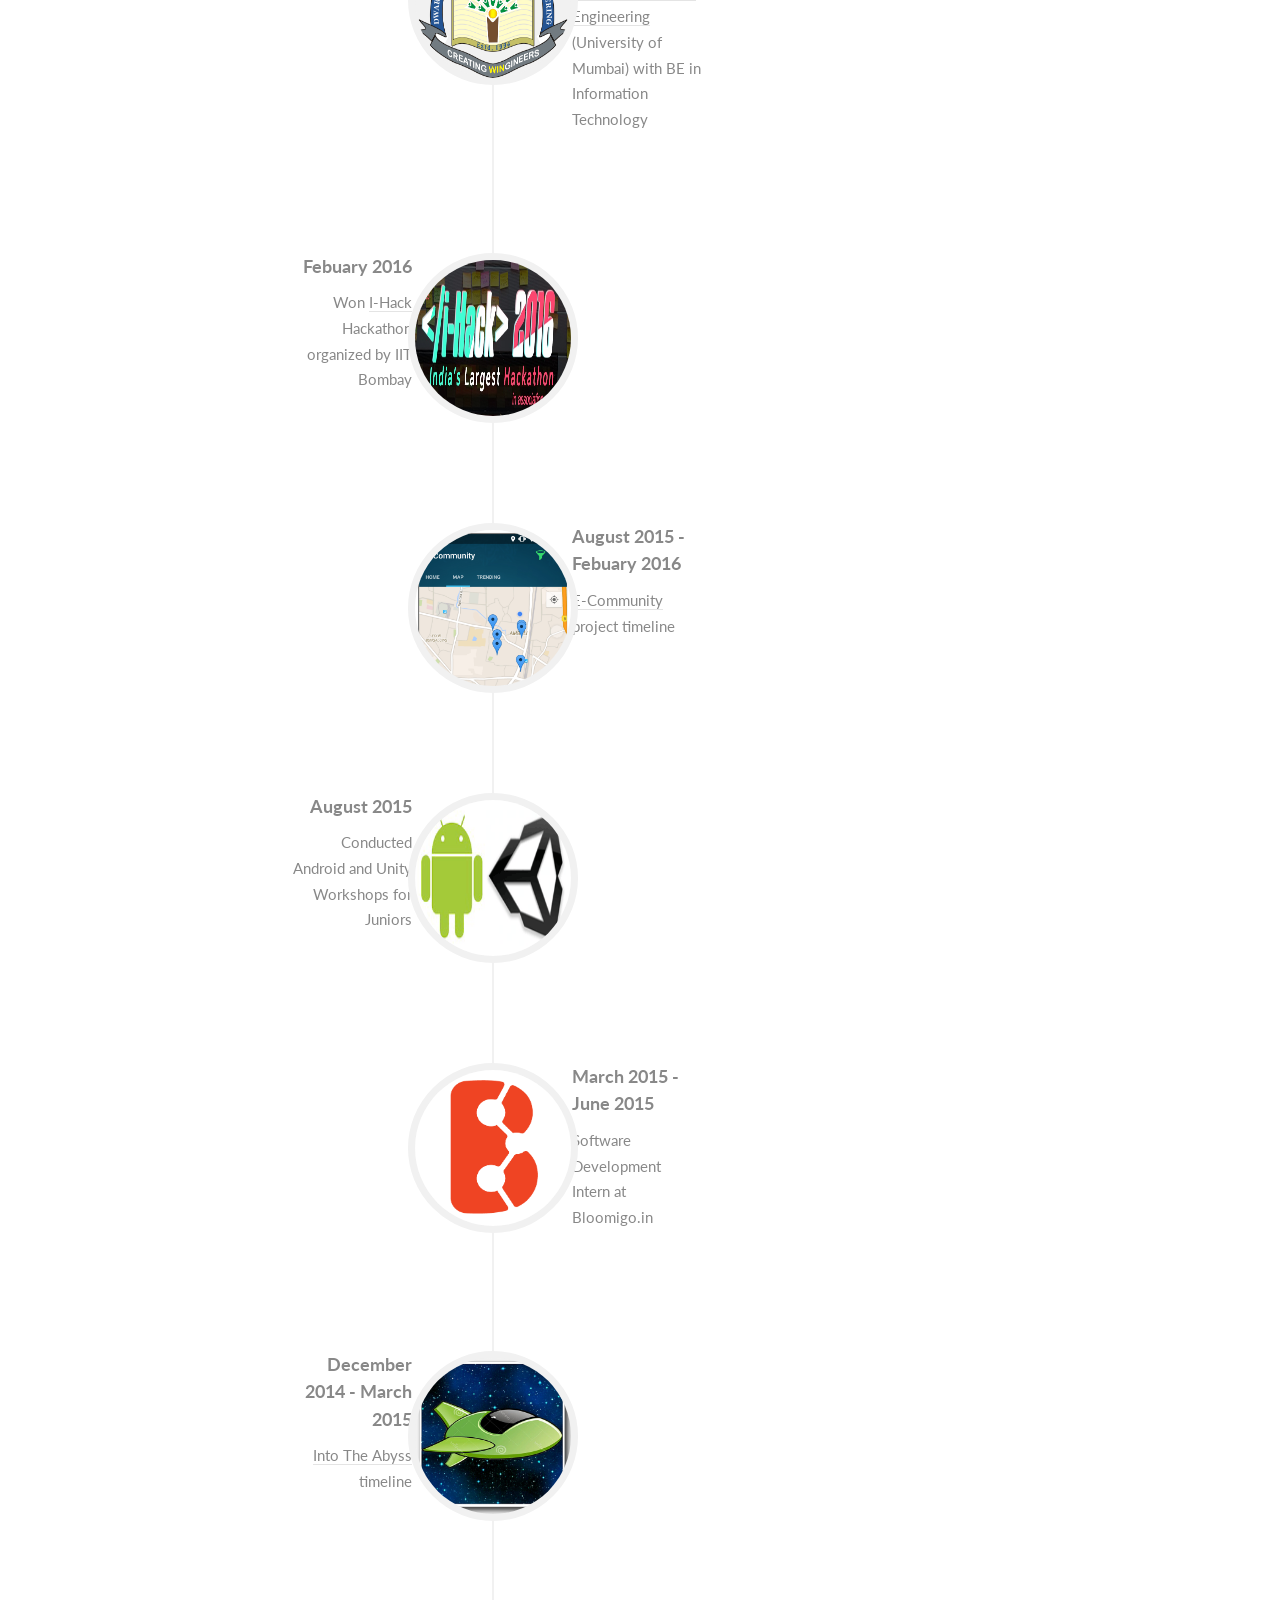
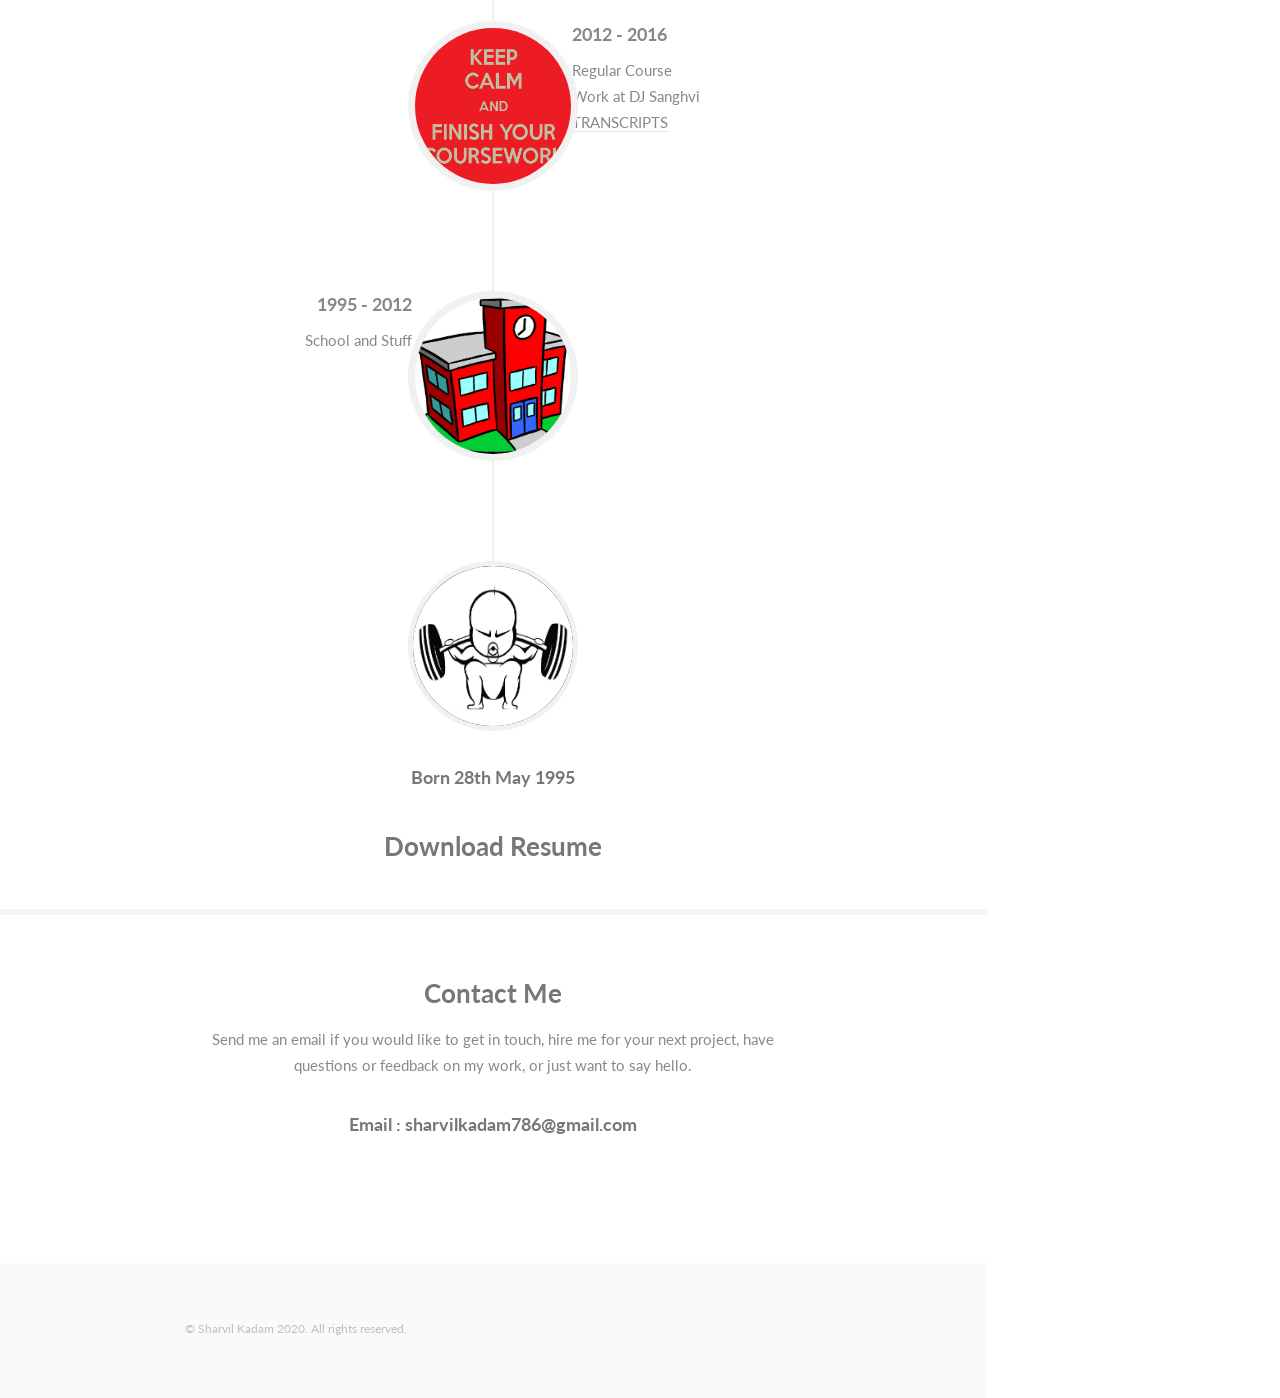
==== commit 0860d9c0: "update index" ====
--- a/index.html
+++ b/index.html
@@ -52,23 +52,28 @@
 							<section id="one">
 								<div class="container">
 									<header class="major">
-									<img class="img-me" src="images/avatar.jpg" alt="">
+									<img class="img-me" src="images/profile.jpg" alt="">
 										<h2>Sharvil Sanjay Kadam</h2>
 										</header>
-										<b><p>import &nbsp&nbspUSC.Trojan;<br>
-											import &nbsp&nbspgym.Freak;<br>
-											import &nbsp&nbspcomputer.Guy;<br>
-											import &nbsp&nbspborn.Leader;<br>
-											import &nbsp&nbspanimal.spirit.Lion;
+										<b><p>import &nbsp&nbsp Budding.Entrepreneur;<br>
+											import &nbsp&nbsp Computer.Guy;<br>
+											import &nbsp&nbsp Gym.Freak;<br>
+											import &nbsp&nbsp USC.Trojan;<br>
+											import &nbsp&nbsp Born.Leader;<br>
+											import &nbsp&nbsp Animal.Spirit.Lion;
 											<!--Spirit Animal : Lion<br>-->
 											</p>
 										
 									<b>public &nbspclass &nbspSharvil &nbsp&nbsp{</b><br/><br>
 									<p> void&nbsp&nbsp&nbspmySummary&nbsp(&nbsp)&nbsp&nbsp&nbsp{</b>
 										
-										<div class="syso">System.out.println ("The main thing that defines me is that I like to learn. Seeing people develop great things, motivates and excites me the most. A strong professional with a Masters degree in Computer Science from University of Southern California.
-My areas of expertise are Backend and Databases with a strong interest in Machine learning and Natural Language Processing.
-Given my skill set and knowledge in the field of Computer Science along with great communication skills, I'm confident that I can be a great asset to your team.");
+										<div class="syso">System.out.println ("
+											
+												The main thing that defines me is that I like to learn. Seeing people develop great things, motivates and excites me the most. A strong professional with a Masters degree in Computer Science from University of Southern California.
+												<br><br>
+												My areas of expertise are Backend and Databases with a strong interest in Machine learning.
+												Given my skill set and knowledge in the field of Computer Science along with great communication skills, I'm confident that I can be a great asset to your team.
+											");
 										</div>
 									<br><b>}</b><br></p>
 									<p> <b>void&nbsp&nbsp&nbspmyGoals&nbsp(&nbsp)&nbsp&nbsp&nbsp{</b>
@@ -98,7 +103,7 @@
 									<p style="text-align:center">What can you expect of me.. A few of my skills.. </p>
 									<ul class="feature-icons">
 										<li class="fa-code">Write all the code</li>
-										<li class="fa-bar-chart-o">DB Management (MySQL & MongoDB)</li>
+										<li class="fa-bar-chart-o">Backend Stuff</li>
 										<li class="fa-book">Quick Learner</li>
 										<li class="fa-coffee">Drink much coffee</li>
 										<li class="fa-bolt">Born Leader</li>
@@ -113,6 +118,17 @@
 									<h3 style="text-align:center">A Few Accomplishments</h3>
 									<p style="text-align:center">Important Projects Developed and Things I am proud of..</p>
 									<div class="features">
+										<article>
+											<a href="https://devpost.com/software/snipe" class="image" target="_blank"><img src="images/hbm.jpg" alt="Project_Snipe" /></a>
+											<div class="inner">
+												<h4>Homing Beacon Map (HBM)</h4>
+												<p>Social Entrepreneurship initiative.<br><br>
+												Improving the mobility of first responders immediately after a natural disaster.
+												<br>
+												After a hurricane, all the cell networks are shot down. The first responsers go door-to-door in order to find people who need rescuing. Using HBM beacons worn by the victims and the HBM map generated for the first responders using the location, the time to rescue reduces significantly. Thus, more lives will be saved.</p>
+												<a href="https://drive.google.com/file/d/19LnYMkvtLce-hVwgwz0Umk_sHrGaM7pq/view?usp=sharing" target="_blank">Pitch Deck</a><br>
+											</div>
+										</article>
 										<article>
 											<a href="https://devpost.com/software/snipe" class="image" target="_blank"><img src="images/gun.jpg" alt="Project_Snipe" /></a>
 											<div class="inner">
@@ -172,55 +188,36 @@
 										  <ul class="timeline">
 
 											
-												  
-												  
-
-												  <li class="
-												  	timeline-inverted
-												  ">
-													  <div class="timeline-image"><!-- style="background-image:url('images/USC.jpg')">-->
-														  <img class="insideimg" src="images/USC.jpg" alt="USC ">
-													  </div>
-													  <div class="timeline-panel">
-														  <div class="timeline-heading">
-															  <h4>2016 - Ongoing</h4>
-														  </div>
-														  <div class="timeline-body">
-															  <p class="text-muted"><p>Master's of Science in Computer Science at <a href="https://viterbischool.usc.edu/" target="_blank">Viterbi School of Engineering</a> USC</p>
-									</p>
-														  </div>
-													  </div>
-												  </li>
-												
 												<li class="
 												  
 												  ">
 													  <div class="timeline-image"><!-- style="background-image:url('images/USC.jpg')">-->
-														  <img class="insideimg" src="images/imsc.png" alt="IMSC">
-													  </div>
-													  <div class="timeline-panel">
-														  <div class="timeline-heading">
-															  <h4>May 2017 - Ongoing</h4>
-														  </div>
-														  <div class="timeline-body">
-															  <p class="text-muted"><p>Student Worker @ <a href="http://imsc.usc.edu/" target="_blank">USC IMSC</a> (Integrated Media Systems Center)</p>
-									</p>
-														  </div>
-													  </div>
-												  </li>
-												
+														  <img class="insideimg" src="images/prayLogo.jpg" alt="Pray.com">
+													  </div>
+													  <div class="timeline-panel">
+														  <div class="timeline-heading">
+															  <h4>June 2018 - Ongoing</h4>
+														  </div>
+														  <div class="timeline-body">
+															  <p class="text-muted"><p>Software Engineer @ <a href="http://www.pray.com/" target="_blank">Pray.com</a></p>
+									</p>
+														  </div>
+													  </div>
+												  </li>  
+												  
+
 												<li class="
 												  	timeline-inverted
 												  ">
 													  <div class="timeline-image"><!-- style="background-image:url('images/USC.jpg')">-->
-														  <img class="insideimg" src="images/snipe.png" alt="Project snipe ">
-													  </div>
-													  <div class="timeline-panel">
-														  <div class="timeline-heading">
-															  <h4>October 2017</h4>
-														  </div>
-														  <div class="timeline-body">
-															  <p class="text-muted"><p>Winners Cal Hacks 4.0 at UC Berkeley : <a href="https://devpost.com/software/snipe" target="_blank">Project Snipe</a></p>
+														  <img class="insideimg" src="images/USC.jpg" alt="USC ">
+													  </div>
+													  <div class="timeline-panel">
+														  <div class="timeline-heading">
+															  <h4>August 2016 - <br>May 2018</h4>
+														  </div>
+														  <div class="timeline-body">
+															  <p class="text-muted"><p>MS in Computer Science at <a href="https://viterbischool.usc.edu/" target="_blank">Viterbi School of Engineering</a> USC</p>
 									</p>
 														  </div>
 													  </div>
@@ -230,14 +227,14 @@
 												  
 												  ">
 													  <div class="timeline-image"><!-- style="background-image:url('images/USC.jpg')">-->
-														  <img class="insideimg" src="images/pray.png" alt="Pray.com">
-													  </div>
-													  <div class="timeline-panel">
-														  <div class="timeline-heading">
-															  <h4>June - August 2017</h4>
-														  </div>
-														  <div class="timeline-body">
-															  <p class="text-muted"><p>Awesome Internship @ <a href="https://pray.com" target="_blank">Pray.com</a> </p>
+														  <img class="insideimg" src="images/imsc.png" alt="IMSC">
+													  </div>
+													  <div class="timeline-panel">
+														  <div class="timeline-heading">
+															  <h4>May - November 2017</h4>
+														  </div>
+														  <div class="timeline-body">
+															  <p class="text-muted"><p>Student Worker @ <a href="http://imsc.usc.edu/" target="_blank">USC IMSC</a> (Integrated Media Systems Center)</p>
 									</p>
 														  </div>
 													  </div>
@@ -247,6 +244,40 @@
 												  	timeline-inverted
 												  ">
 													  <div class="timeline-image"><!-- style="background-image:url('images/USC.jpg')">-->
+														  <img class="insideimg" src="images/snipe.png" alt="Project snipe ">
+													  </div>
+													  <div class="timeline-panel">
+														  <div class="timeline-heading">
+															  <h4>October 2017</h4>
+														  </div>
+														  <div class="timeline-body">
+															  <p class="text-muted"><p>Winners Cal Hacks 4.0 at UC Berkeley : <a href="https://devpost.com/software/snipe" target="_blank">Project Snipe</a></p>
+									</p>
+														  </div>
+													  </div>
+												  </li>
+												
+												<li class="
+												  
+												  ">
+													  <div class="timeline-image"><!-- style="background-image:url('images/USC.jpg')">-->
+														  <img class="insideimg" src="images/pray.png" alt="Pray.com">
+													  </div>
+													  <div class="timeline-panel">
+														  <div class="timeline-heading">
+															  <h4>June - August 2017</h4>
+														  </div>
+														  <div class="timeline-body">
+															  <p class="text-muted"><p>Awesome Internship @ <a href="https://pray.com" target="_blank">Pray.com</a> </p>
+									</p>
+														  </div>
+													  </div>
+												  </li>
+												
+												<li class="
+												  	timeline-inverted
+												  ">
+													  <div class="timeline-image"><!-- style="background-image:url('images/USC.jpg')">-->
 														  <img class="insideimg" src="images/mirage2.png" alt="Mirage ">
 													  </div>
 													  <div class="timeline-panel">
@@ -291,7 +322,7 @@
 															  <h4>July 2016</h4>
 														  </div>
 														  <div class="timeline-body">
-															  <p class="text-muted"><p>Graduated from <a href="http://www.djsce.ac.in/" target="_blank">DJ Sanghvi College of Engineering</a> (University of Mumbai) in B.E Information Technology</p>
+															  <p class="text-muted"><p>Graduated from <a href="http://www.djsce.ac.in/" target="_blank">DJ Sanghvi College of Engineering</a> (University of Mumbai) with BE in Information Technology</p>
 									</p>
 														  </div>
 													  </div>
@@ -375,7 +406,7 @@
 															  <h4>March 2015 - June 2015</h4>
 														  </div>
 														  <div class="timeline-body">
-															  <p class="text-muted"><p>Software Development Intern at <a href="http://bloomigo.in" target="_blank">Bloomigo.in</a></p>
+															  <p class="text-muted"><p>Software Development Intern at Bloomigo.in</p>
 									</p>
 														  </div>
 													  </div>
@@ -460,7 +491,7 @@
 										<div class="col-lg-8 col-lg-offset-2">
 										-->
 										<section id="resume">
-										  <h3 style="text-align:center"><a target="_blank" href="https://drive.google.com/file/d/1CIOT1_dU0feeOccqWsY5w686aYvmZWe6/view">Download Resume</a></h3> 
+										  <h3 style="text-align:center"><a target="_blank" href="https://drive.google.com/file/d/12aywK5KAWViGulG4OM_JORUckAmkmARl/view">Download Resume</a></h3> 
 										</section>
 										<!--</div>
 									  </div>-->
@@ -477,9 +508,7 @@
 									<p style="text-align:center">Send me an email if you would like to get in touch, hire me for your next project, have questions or feedback on my work, or just want to say hello.</p>
 									
 									
-									<h4 style="text-align:center"><a href="mailto:sharvilk@usc.edu" target="_blank" >USC  email :  sharvilk@usc.edu</a></h4>
-									<br>
-									<h4 style="text-align:center"><a href="mailto:sharvilkadam786@gmail" target="_blank" >Secondary  email :  sharvilkadam786@gmail.com</a></h4>
+									<h4 style="text-align:center"><a href="mailto:sharvilkadam786@gmail" target="_blank" >Email :  sharvilkadam786@gmail.com</a></h4>
 									<!--
 									<form method="post" onsubmit="sendMail()">
 										<div class="row uniform">
@@ -524,7 +553,7 @@
 					<section id="footer">
 						<div class="container">
 							<ul class="copyright">
-								<li>&copy; Sharvil Kadam 2016. All rights reserved.</li>
+								<li>&copy; Sharvil Kadam 2020. All rights reserved.</li>
 							</ul>
 						</div>
 					</section>
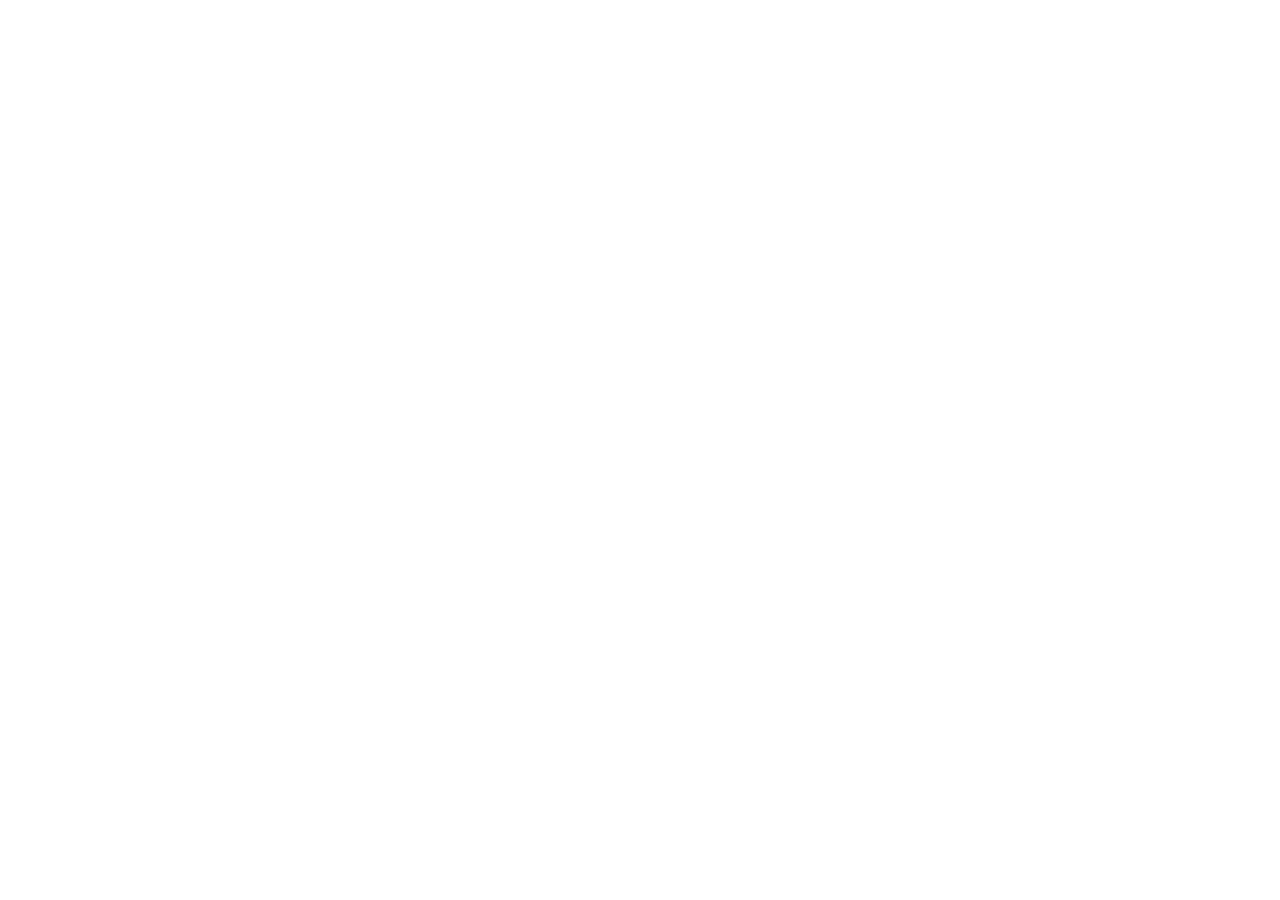
==== commit b4583227: "Update index.html Deprecating Old Site" ====
--- a/index.html
+++ b/index.html
@@ -1,573 +1,37 @@
-<!DOCTYPE HTML>
+<!doctype html>
+<html lang="en">
+  <head>
+    <meta charset="utf-8" />
+    <meta name="viewport" content="width=device-width, initial-scale=1" />
+    <title>Sharvil Kadam — sharvilkadam.com</title>
 
-<html>
-	<head>
-		<title>Sharvil Kadam</title>
-		<meta charset="utf-8" />
-		<meta name="viewport" content="width=device-width, initial-scale=1" />
-		<!--[if lte IE 8]><script src="assets/js/ie/html5shiv.js"></script><![endif]-->
-		<link rel="stylesheet" href="assets/css/main.css" />
-		<!--[if lte IE 8]><link rel="stylesheet" href="assets/css/ie8.css" /><![endif]-->
-						
-	</head>
+    <link rel="canonical" href="https://sharvilkadam.com/" />
+    <meta http-equiv="refresh" content="0; url=https://sharvilkadam.com/" />
 
-	<body>
+    <!-- OPTIONAL Google Search Console verification (for the Removals tool):
+         paste your token below and uncomment to verify this property. -->
+    <!-- <meta name="google-site-verification" content="PASTE_TOKEN_HERE" /> -->
 
-		<!-- Header -->
-			<section id="header">
-				<header>
-					<!--<span class="image avatar"><img src="images/avatar.jpg" alt="" /></span>-->
-					<h1 id="logo"><a href="#">Sharvil Kadam</a></h1>
-					<p>Work Out and Study Hard <br />
-					Carpe Diem</p>
-				</header>
-				<nav id="nav">
-					<ul>
-						<li><a href="#one" class="active">About</a></li>
-						<li><a href="#two">Things I Can Do</a></li>
-						<li><a href="#three">A Few Accomplishments</a></li>
-						<li><a href="#four">Timeline</a></li>
-						<li><a href="#resume">Resume</a></li>
-						<li><a href="#five">Contact</a></li>
-					</ul>
-				</nav>
-				<footer>
-					<ul class="icons">
-						<li><a href="https://www.linkedin.com/in/sharvilkadam" target="_blank" class="icon fa-linkedin"><span class="label">LinkedIn</span></a></li>
-						<li><a href="https://github.com/sharvilkadam" target="_blank" class="icon fa-github"><span class="label">Github</span></a></li>
-						<li><a href="https://www.facebook.com/sharvil.kadam" target="_blank" class="icon fa-facebook"><span class="label">Facebook</span></a></li>
-						<li><a href="https://www.instagram.com/sharvil_k/" target="_blank" class="icon fa-instagram"><span class="label">Instagram</span></a></li>
-						<li><a href="mailto:sharvilk@usc.edu" target="_blank" class="icon fa-envelope"><span class="label">Email</span></a></li>
-					</ul>
-				</footer>
-			</section>
+    <script>
+      window.location.replace("https://sharvilkadam.com/");
+    </script>
 
-		<!-- Wrapper -->
-			<div id="wrapper">
-
-				<!-- Main -->
-					<div id="main">
-
-						<!-- One -->
-							<section id="one">
-								<div class="container">
-									<header class="major">
-									<img class="img-me" src="images/profile.jpg" alt="">
-										<h2>Sharvil Sanjay Kadam</h2>
-										</header>
-										<b><p>import &nbsp&nbsp Budding.Entrepreneur;<br>
-											import &nbsp&nbsp Computer.Guy;<br>
-											import &nbsp&nbsp Gym.Freak;<br>
-											import &nbsp&nbsp USC.Trojan;<br>
-											import &nbsp&nbsp Born.Leader;<br>
-											import &nbsp&nbsp Animal.Spirit.Lion;
-											<!--Spirit Animal : Lion<br>-->
-											</p>
-										
-									<b>public &nbspclass &nbspSharvil &nbsp&nbsp{</b><br/><br>
-									<p> void&nbsp&nbsp&nbspmySummary&nbsp(&nbsp)&nbsp&nbsp&nbsp{</b>
-										
-										<div class="syso">System.out.println ("
-											
-												The main thing that defines me is that I like to learn. Seeing people develop great things, motivates and excites me the most. A strong professional with a Masters degree in Computer Science from University of Southern California.
-												<br><br>
-												My areas of expertise are Backend and Databases with a strong interest in Machine learning.
-												Given my skill set and knowledge in the field of Computer Science along with great communication skills, I'm confident that I can be a great asset to your team.
-											");
-										</div>
-									<br><b>}</b><br></p>
-									<p> <b>void&nbsp&nbsp&nbspmyGoals&nbsp(&nbsp)&nbsp&nbsp&nbsp{</b>
-										<div class="syso">System.out.println("Use the power of technology and my arsenal of knowledge to do something beneficial to the under-priviledged people of the world. I wasn't born just to pay the bills. Be Humble, Be Hungry and always the hardest worker in the room.");
-										</div>
-									<br><b>}</b><br></p>
-									<p> <b>void&nbsp&nbsp&nbspmyRules&nbsp(&nbsp)&nbsp&nbsp&nbsp{</b>
-										
-										<div class="syso">System.out.println("#1 &nbspWake up early");<br>
-														System.out.println("#2 &nbspWork Harder than you think you did yesterday");<br>
-														System.out.println("#3 &nbspNever go more than 3 days without exercise");<br>
-														System.out.println("#4 &nbspMake time to read every single day");<br>
-										</div>
-									<br><b>}</b><br></p>
-									<p> <b>void&nbsp&nbsp&nbsplearnMore&nbsp(&nbsp)&nbsp&nbsp&nbsp{</b>
-										<div class="syso"><a href="#four">viewTimeline(&nbsp)</a>;
-										</div>
-									<br><b>}</b><br></p>
-									<b>}</b><div><br></div>
-								</div>
-							</section>
-
-						<!-- Two -->
-							<section id="two">
-								<div class="container">
-									<h3 style="text-align:center">Things I Can Do</h3>
-									<p style="text-align:center">What can you expect of me.. A few of my skills.. </p>
-									<ul class="feature-icons">
-										<li class="fa-code">Write all the code</li>
-										<li class="fa-bar-chart-o">Backend Stuff</li>
-										<li class="fa-book">Quick Learner</li>
-										<li class="fa-coffee">Drink much coffee</li>
-										<li class="fa-bolt">Born Leader</li>
-										<li class="fa-users">Capable Team Player</li>
-									</ul>
-								</div>
-							</section>
-
-						<!-- Three -->
-							<section id="three">
-								<div class="container">
-									<h3 style="text-align:center">A Few Accomplishments</h3>
-									<p style="text-align:center">Important Projects Developed and Things I am proud of..</p>
-									<div class="features">
-										<article>
-											<a href="https://devpost.com/software/snipe" class="image" target="_blank"><img src="images/hbm.jpg" alt="Project_Snipe" /></a>
-											<div class="inner">
-												<h4>Homing Beacon Map (HBM)</h4>
-												<p>Social Entrepreneurship initiative.<br><br>
-												Improving the mobility of first responders immediately after a natural disaster.
-												<br>
-												After a hurricane, all the cell networks are shot down. The first responsers go door-to-door in order to find people who need rescuing. Using HBM beacons worn by the victims and the HBM map generated for the first responders using the location, the time to rescue reduces significantly. Thus, more lives will be saved.</p>
-												<a href="https://drive.google.com/file/d/19LnYMkvtLce-hVwgwz0Umk_sHrGaM7pq/view?usp=sharing" target="_blank">Pitch Deck</a><br>
-											</div>
-										</article>
-										<article>
-											<a href="https://devpost.com/software/snipe" class="image" target="_blank"><img src="images/gun.jpg" alt="Project_Snipe" /></a>
-											<div class="inner">
-												<h4>Project Snipe</h4>
-												<p>Developed at Cal Hacks 4.0 UC Berkeley. Won Best API use award.<br>
-												In the aftermath of the recent mass shooting in Las Vegas, our prayers are with the 59 people who lost their lives and the 527 people who were badly injured.
-												<br>
-												But are our prayers sufficient? In this technology age, with machine learning and other powerful AI algorithms being invented and used heavily in systems all over the world, we took this opportunity provided by Cal Hacks to build something that has the potential to have a social impact on the world by aiming to prevent such incidents of mass shootings.</p>
-												<a href="https://github.com/sharvilkadam/project_snipe" target="_blank">CODE REPOSITORY</a><br>
-												<a href="https://www.youtube.com/watch?v=8HiP_KEbpkw" target="_blank">Demo 1</a>&nbsp&nbsp
-												<a href="https://www.youtube.com/watch?v=8ooiX8JtG_U" target="_blank">Demo 2</a>
-											</div>
-										</article>
-										<article>
-											<a href="https://drive.google.com/open?id=0B1fPIwPe69knaG1VN0NEN2JaNmc" class="image" target="_blank"><img src="images/mapview.png" alt="E-Community" /></a>
-											<div class="inner">
-												<h4>E-Community</h4>
-												<p>A social initiative.<br>
-												*Users are able write/discuss on common problems in a constituency (Electoral District). Post's location is
-												dynamically mapped to constituencies using approximated polygons dataset and polygon inclusion algorithm.<br>
-												*Dynamic Volunteering feature can be used to solve various problems.</p>
-												
-												<a href="https://drive.google.com/open?id=0B1fPIwPe69knaG1VN0NEN2JaNmc" target="_blank">CODE REPOSITORY</a><br><br>
-												<a href="https://www.youtube.com/watch?v=m3dZS2PatmI" target="_blank">A Small Video</a>
-											</div>
-										</article>
-										<article>
-											<a href="https://play.google.com/store/apps/details?id=com.sharko.IntoTheAbyss&hl=en" class="image" target="_blank"><img src="images/into.png" alt="Into The Abyss" /></a>
-											<div class="inner">
-												<h4>Into The Abyss</h4>
-												<p>Android Game developed using Unity Game Engine and C#</p>
-												<a href="https://drive.google.com/open?id=0B1fPIwPe69knakhXM0E3Ulh4dEk" target="_blank">CODE REPOSITORY</a><br><br>
-												<a href="https://play.google.com/store/apps/details?id=com.sharko.IntoTheAbyss&hl=en" target="_blank">Play Store Link</a>
-											</div>
-										</article>
-										<article>
-											<span class="image" ><img src="images/unnamed.jpg" alt="I-Hack" /></span>
-											<div class="inner">
-												<h4>I-Hack 2016</h4>
-												<p>First Place at the Hackathon organized by Indian Institute of Technology (IIT) Bombay. <br> Febuary 2016</p>
-											</div>
-										</article>
-									</div>
-								</div>
-							</section>
-						
-						<!-- Four -->
-							<section id="four">
-								<div class="container">
-									<section id="timeline" class="container content-section text-center">
-										<div class="row">
-											<div class="col-lg-8 col-lg-offset-2">
-
-											  <h2 style="text-align:center" id="timeline">Timeline</h2><br>
-
-
-										  <ul class="timeline">
-
-											
-												<li class="
-												  
-												  ">
-													  <div class="timeline-image"><!-- style="background-image:url('images/USC.jpg')">-->
-														  <img class="insideimg" src="images/prayLogo.jpg" alt="Pray.com">
-													  </div>
-													  <div class="timeline-panel">
-														  <div class="timeline-heading">
-															  <h4>June 2018 - Ongoing</h4>
-														  </div>
-														  <div class="timeline-body">
-															  <p class="text-muted"><p>Software Engineer @ <a href="http://www.pray.com/" target="_blank">Pray.com</a></p>
-									</p>
-														  </div>
-													  </div>
-												  </li>  
-												  
-
-												<li class="
-												  	timeline-inverted
-												  ">
-													  <div class="timeline-image"><!-- style="background-image:url('images/USC.jpg')">-->
-														  <img class="insideimg" src="images/USC.jpg" alt="USC ">
-													  </div>
-													  <div class="timeline-panel">
-														  <div class="timeline-heading">
-															  <h4>August 2016 - <br>May 2018</h4>
-														  </div>
-														  <div class="timeline-body">
-															  <p class="text-muted"><p>MS in Computer Science at <a href="https://viterbischool.usc.edu/" target="_blank">Viterbi School of Engineering</a> USC</p>
-									</p>
-														  </div>
-													  </div>
-												  </li>
-												
-												<li class="
-												  
-												  ">
-													  <div class="timeline-image"><!-- style="background-image:url('images/USC.jpg')">-->
-														  <img class="insideimg" src="images/imsc.png" alt="IMSC">
-													  </div>
-													  <div class="timeline-panel">
-														  <div class="timeline-heading">
-															  <h4>May - November 2017</h4>
-														  </div>
-														  <div class="timeline-body">
-															  <p class="text-muted"><p>Student Worker @ <a href="http://imsc.usc.edu/" target="_blank">USC IMSC</a> (Integrated Media Systems Center)</p>
-									</p>
-														  </div>
-													  </div>
-												  </li>
-												
-												<li class="
-												  	timeline-inverted
-												  ">
-													  <div class="timeline-image"><!-- style="background-image:url('images/USC.jpg')">-->
-														  <img class="insideimg" src="images/snipe.png" alt="Project snipe ">
-													  </div>
-													  <div class="timeline-panel">
-														  <div class="timeline-heading">
-															  <h4>October 2017</h4>
-														  </div>
-														  <div class="timeline-body">
-															  <p class="text-muted"><p>Winners Cal Hacks 4.0 at UC Berkeley : <a href="https://devpost.com/software/snipe" target="_blank">Project Snipe</a></p>
-									</p>
-														  </div>
-													  </div>
-												  </li>
-												
-												<li class="
-												  
-												  ">
-													  <div class="timeline-image"><!-- style="background-image:url('images/USC.jpg')">-->
-														  <img class="insideimg" src="images/pray.png" alt="Pray.com">
-													  </div>
-													  <div class="timeline-panel">
-														  <div class="timeline-heading">
-															  <h4>June - August 2017</h4>
-														  </div>
-														  <div class="timeline-body">
-															  <p class="text-muted"><p>Awesome Internship @ <a href="https://pray.com" target="_blank">Pray.com</a> </p>
-									</p>
-														  </div>
-													  </div>
-												  </li>
-												
-												<li class="
-												  	timeline-inverted
-												  ">
-													  <div class="timeline-image"><!-- style="background-image:url('images/USC.jpg')">-->
-														  <img class="insideimg" src="images/mirage2.png" alt="Mirage ">
-													  </div>
-													  <div class="timeline-panel">
-														  <div class="timeline-heading">
-															  <h4>April 2017</h4>
-														  </div>
-														  <div class="timeline-body">
-															  <p class="text-muted"><p>Winners LA Hacks 2017 at UCLA : <a href="https://devpost.com/software/mirage-7kof1c" target="_blank">Mirage</a></p>
-									</p>
-														  </div>
-													  </div>
-												  </li>
-												  
-												  
-												  <li class="
-												  
-												  ">
-													  <div class="timeline-image"><!-- style="background-image:url('images/USC.jpg')">-->
-														  <img class="insideimg" src="images/Foodinator.jpg" alt="Trojan Hacks">
-													  </div>
-													  <div class="timeline-panel">
-														  <div class="timeline-heading">
-															  <h4>March 2017</h4>
-														  </div>
-														  <div class="timeline-body">
-															  <p class="text-muted"><p>Winners Trojan Hacks 2.0 : <a href="https://devpost.com/software/foodinator" target="_blank">Foodinator</a> </p>
-									</p>
-														  </div>
-													  </div>
-												  </li>
-
-												  <li class="
-												  
-													timeline-inverted
-												  
-												  ">
-													  <div class="timeline-image">
-														  <img class="insideimg" src="images/DJ.png" alt="DJSCOE">
-													  </div>
-													  <div class="timeline-panel">
-														  <div class="timeline-heading">
-															  <h4>July 2016</h4>
-														  </div>
-														  <div class="timeline-body">
-															  <p class="text-muted"><p>Graduated from <a href="http://www.djsce.ac.in/" target="_blank">DJ Sanghvi College of Engineering</a> (University of Mumbai) with BE in Information Technology</p>
-									</p>
-														  </div>
-													  </div>
-												  </li>
-												
-												  
-												  
-
-												  <li class="
-												  
-												  ">
-													  <div class="timeline-image">
-														  <img class="insideimg" src="images/ihack2.jpg" alt="I-Hack">
-													  </div>
-													  <div class="timeline-panel">
-														  <div class="timeline-heading">
-															  <h4>Febuary 2016</h4>
-														  </div>
-														  <div class="timeline-body">
-															  <p class="text-muted"><p>Won <a href="http://ecell.in/esummit/ihack/" target="_blank">I-Hack</a> Hackathon organized by IIT Bombay</p>
-									</p>
-														  </div>
-													  </div>
-												  </li>
-												
-												  
-												  
-
-												  <li class="
-												  
-													timeline-inverted
-												  
-												  ">
-													  <div class="timeline-image">
-														  <img class="insideimg" src="images/mapview2.png" alt="E-Community">
-													  </div>
-													  <div class="timeline-panel">
-														  <div class="timeline-heading">
-															  <h4>August 2015 - Febuary 2016</h4>
-														  </div>
-														  <div class="timeline-body">
-															  <p class="text-muted"><p><a href="https://drive.google.com/open?id=0B1fPIwPe69knaG1VN0NEN2JaNmc" target="_blank">E-Community</a> project timeline</p>
-									</p>
-														  </div>
-													  </div>
-												  </li>
-												
-												  
-												  
-
-												  <li class="
-												  
-												  ">
-													  <div class="timeline-image">
-														  <img class="insideimg" src="images/au.png" alt="Workshop">
-													  </div>
-													  <div class="timeline-panel">
-														  <div class="timeline-heading">
-															  <h4>August 2015</h4>
-														  </div>
-														  <div class="timeline-body">
-															  <p class="text-muted"><p>Conducted Android and Unity Workshops for Juniors</p>
-									</p>
-														  </div>
-													  </div>
-												  </li>
-												
-												  
-												  
-
-												  <li class="
-												  
-													timeline-inverted
-												  
-												  ">
-													  <div class="timeline-image">
-														  <img class="insideimg" src="images/bloom.png" alt="Bloomigo.in">
-													  </div>
-													  <div class="timeline-panel">
-														  <div class="timeline-heading">
-															  <h4>March 2015 - June 2015</h4>
-														  </div>
-														  <div class="timeline-body">
-															  <p class="text-muted"><p>Software Development Intern at Bloomigo.in</p>
-									</p>
-														  </div>
-													  </div>
-												  </li>
-												
-												  
-												  
-
-												  <li class="
-												  
-												  ">
-													  <div class="timeline-image">
-														  <img class="insideimg" src="images/abyss.png" alt="Into The Abyss">
-													  </div>
-													  <div class="timeline-panel">
-														  <div class="timeline-heading">
-															  <h4>December 2014 - March 2015</h4>
-														  </div>
-														  <div class="timeline-body">
-															  <p class="text-muted"><p><a href="https://play.google.com/store/apps/details?id=com.sharko.IntoTheAbyss&hl=en" target="_blank">Into The Abyss</a> timeline</p>
-									</p>
-														  </div>
-													  </div>
-												  </li>
-												
-												  
-												  
-
-												  <li class="
-												  
-													timeline-inverted
-												  
-												  ">
-													  <div class="timeline-image">
-														  <img class="insideimg" src="images/cr2.png" alt="Course work">
-													  </div>
-													  <div class="timeline-panel">
-														  <div class="timeline-heading">
-															  <h4>2012 - 2016</h4>
-														  </div>
-														  <div class="timeline-body">
-															  <p class="text-muted"><p>Regular Course Work at DJ Sanghvi<br> <a href="https://drive.google.com/open?id=0B1fPIwPe69knVXRWUlptY0taTE0" target="_blank">TRANSCRIPTS</a></p>
-									</p>
-														  </div>
-													  </div>
-												  </li>
-												
-												  
-												  <li class="
-												  
-												  ">
-													  <div class="timeline-image">
-														  <img class="insideimg" src="images/sc.jpg" alt="School">
-													  </div>
-													  <div class="timeline-panel">
-														  <div class="timeline-heading">
-															  <h4>1995 - 2012</h4>
-														  </div>
-														  <div class="timeline-body">
-															  <p class="text-muted"><p>School and Stuff</p>
-									</p>
-														  </div>
-													  </div>
-												  </li>
-
-												  
-												
-
-												<li class="timeline-inverted">
-												  <div class="timeline-image timeline-image-first">
-													<img class="insideimg" src="images/born2.jpg" alt="Born">
-												  </div>
-												  
-												</li>
-											  </ul>
-											  <h4 style="text-align:center">Born 28th May 1995</h4>
-											</div>
-										</div>
-										
-										<br>
-									  <!--<div class="row top-buffer">
-										<div class="col-lg-8 col-lg-offset-2">
-										-->
-										<section id="resume">
-										  <h3 style="text-align:center"><a target="_blank" href="https://drive.google.com/file/d/12aywK5KAWViGulG4OM_JORUckAmkmARl/view">Download Resume</a></h3> 
-										</section>
-										<!--</div>
-									  </div>-->
-									  
-									</section>
-								</div>
-							</section>
-
-						
-						<!-- Five -->
-							<section id="five">
-								<div class="container">
-									<h3 style="text-align:center">Contact Me</h3>
-									<p style="text-align:center">Send me an email if you would like to get in touch, hire me for your next project, have questions or feedback on my work, or just want to say hello.</p>
-									
-									
-									<h4 style="text-align:center"><a href="mailto:sharvilkadam786@gmail" target="_blank" >Email :  sharvilkadam786@gmail.com</a></h4>
-									<!--
-									<form method="post" onsubmit="sendMail()">
-										<div class="row uniform">
-											<div class="6u 12u(xsmall)"><input type="text" name="name" id="name" placeholder="Name" /></div>
-											<div class="6u 12u(xsmall)"><input type="email" name="email" id="email" placeholder="Email" /></div>
-										</div>
-										<div class="row uniform">
-											<div class="12u"><input type="text" name="subject" id="subject" placeholder="Subject" /></div>
-										</div>
-										<div class="row uniform">
-											<div class="12u"><textarea name="message" id="message" placeholder="Message" rows="6" ></textarea></div>
-										</div>
-										<div class="row uniform">
-											<div class="12u">
-												<ul class="actions">
-													<li><input type="submit" class="special" value="Send Message" /></li>
-													<li><input type="reset" value="Reset Form" /></li>
-												</ul>
-											</div>
-										</div>
-									</form>
-									-->
-								</div>
-							</section>
-
-						
-
-					</div>
-
-					<br>
-				<!-- Footer -->
-				<footer style="text-align:center">
-					<ul class="icons">
-						<li><a href="https://www.linkedin.com/in/sharvilkadam" target="_blank"  class="icon fa-linkedin"><span class="label">LinkedIn</span></a></li>
-						<li><a href="https://github.com/sharvilkadam" target="_blank" class="icon fa-github"><span class="label">Github</span></a></li>
-						<li><a href="https://www.facebook.com/sharvil.kadam" target="_blank" class="icon fa-facebook"><span class="label">Facebook</span></a></li>
-						<li><a href="https://www.instagram.com/sharvil_k/" target="_blank" class="icon fa-instagram"><span class="label">Instagram</span></a></li>
-						
-						
-					</ul>
-				</footer>
-					<section id="footer">
-						<div class="container">
-							<ul class="copyright">
-								<li>&copy; Sharvil Kadam 2020. All rights reserved.</li>
-							</ul>
-						</div>
-					</section>
-
-			</div>
-
-		<!-- Scripts -->
-			<script src="assets/js/jquery.min.js"></script>
-			<script src="assets/js/jquery.scrollzer.min.js"></script>
-			<script src="assets/js/jquery.scrolly.min.js"></script>
-			<script src="assets/js/skel.min.js"></script>
-			<script src="assets/js/util.js"></script>
-			<!--[if lte IE 8]><script src="assets/js/ie/respond.min.js"></script><![endif]-->
-			<script src="assets/js/main.js"></script>
-
-	</body>
+    <style>
+      html { color-scheme: light dark; }
+      body {
+        margin: 0; min-height: 100vh; display: grid; place-items: center;
+        padding: 24px; text-align: center;
+        font: 16px/1.6 system-ui, sans-serif;
+        background: #f4efe3; color: #1a1712;
+      }
+      a { color: #c0531f; font-weight: 600; }
+    </style>
+  </head>
+  <body>
+    <p>
+      Sharvil Kadam's site has moved to
+      <a href="https://sharvilkadam.com/">sharvilkadam.com</a>.<br />
+      Redirecting you now…
+    </p>
+  </body>
 </html>
